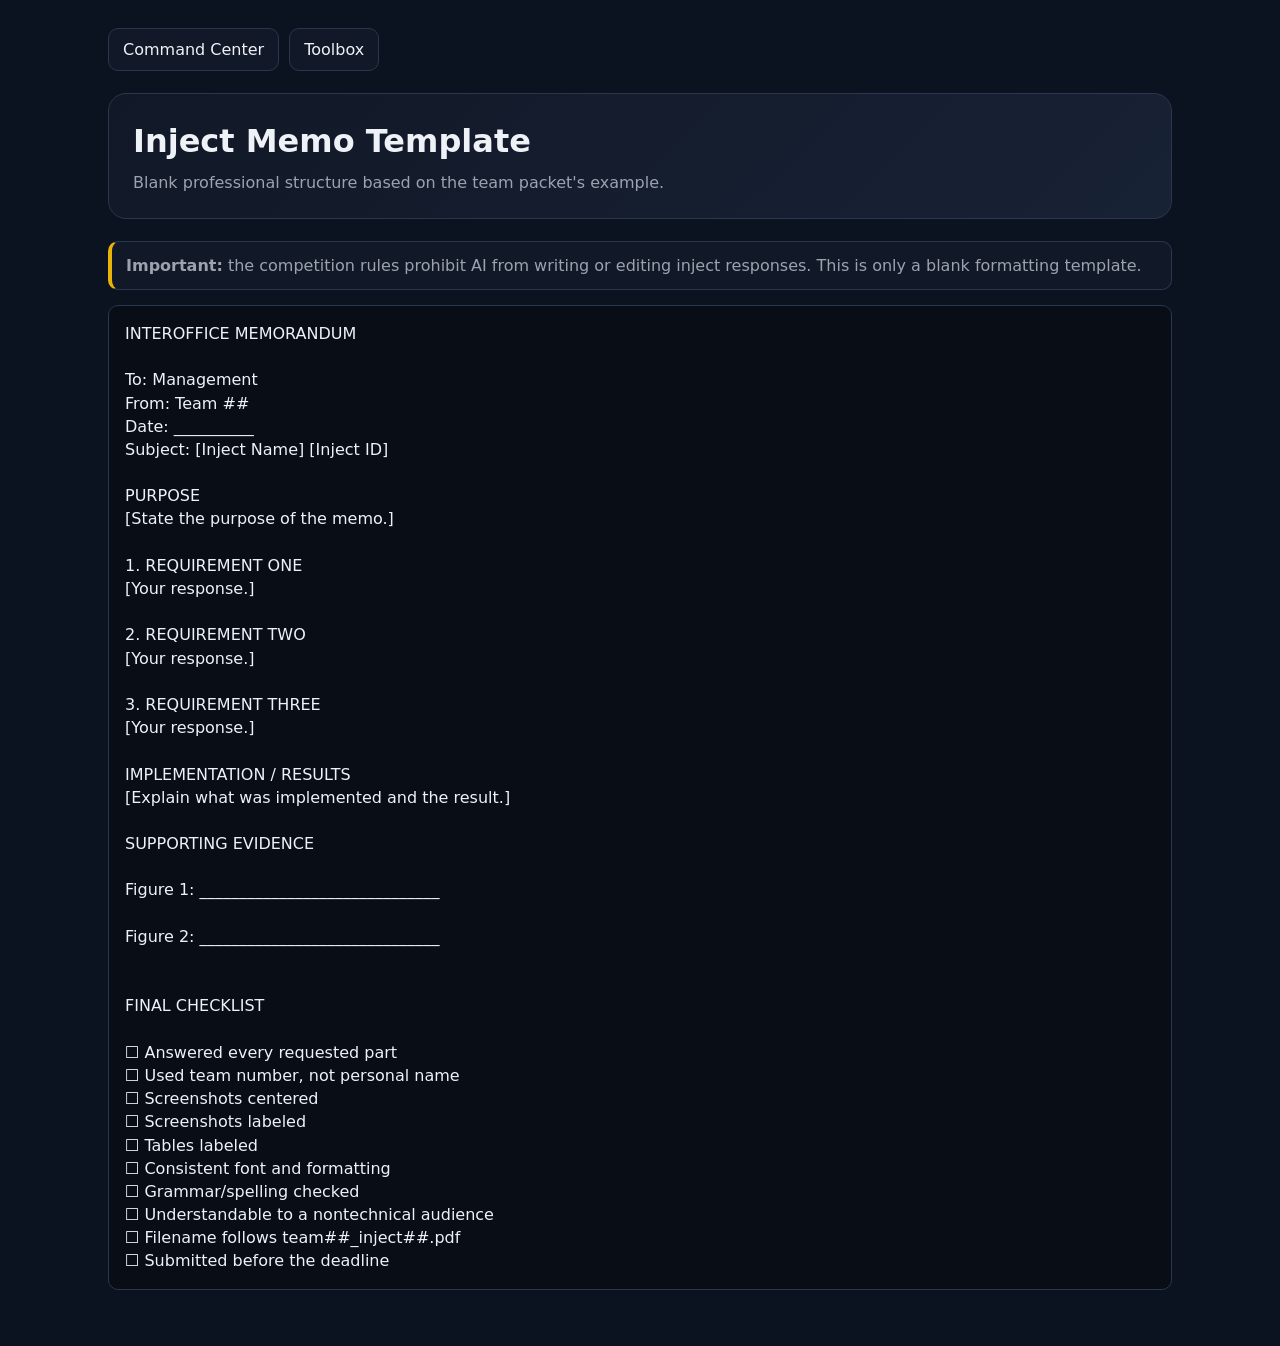
==== inject_template.html @ 4bea045f "Command Center (without Scripts)" ====
<!doctype html><html lang="en"><head><meta charset="utf-8"><meta name="viewport" content="width=device-width,initial-scale=1">
<title>Inject Memo Template</title><link rel="stylesheet" href="style.css"></head><body><div class="container">
<nav><a href="index.html">Command Center</a><a href="toolbox.html">Toolbox</a></nav>
<div class="hero"><h1>Inject Memo Template</h1><p>Blank professional structure based on the team packet's example.</p></div>
<div class="quick-note note-warn"><strong>Important:</strong> the competition rules prohibit AI from writing or editing inject responses. This is only a blank formatting template.</div>
<div class="template-box">INTEROFFICE MEMORANDUM

To: Management
From: Team ##
Date: __________
Subject: [Inject Name] [Inject ID]

PURPOSE
[State the purpose of the memo.]

1. REQUIREMENT ONE
[Your response.]

2. REQUIREMENT TWO
[Your response.]

3. REQUIREMENT THREE
[Your response.]

IMPLEMENTATION / RESULTS
[Explain what was implemented and the result.]

SUPPORTING EVIDENCE

Figure 1: ______________________________

Figure 2: ______________________________


FINAL CHECKLIST

☐ Answered every requested part
☐ Used team number, not personal name
☐ Screenshots centered
☐ Screenshots labeled
☐ Tables labeled
☐ Consistent font and formatting
☐ Grammar/spelling checked
☐ Understandable to a nontechnical audience
☐ Filename follows team##_inject##.pdf
☐ Submitted before the deadline</div>
</div></body></html>
---- style.css ----
:root{
  --bg:#0b1220;--panel:#111827;--panel2:#182235;--text:#eef2f7;--muted:#9ca3af;
  --accent:#38bdf8;--border:#2a374d;--green:#166534;--yellow:#854d0e;--red:#991b1b;
}
*{box-sizing:border-box}
body{margin:0;font-family:Inter,system-ui,-apple-system,"Segoe UI",sans-serif;background:var(--bg);color:var(--text);line-height:1.45}
a{color:inherit;text-decoration:none}
.container{max-width:1100px;margin:auto;padding:28px 18px 56px}
nav{display:flex;gap:10px;flex-wrap:wrap;margin-bottom:22px}
nav a,.btn{border:1px solid var(--border);background:var(--panel);padding:9px 14px;border-radius:10px;cursor:pointer}
nav a:hover,.btn:hover{border-color:var(--accent)}
.hero{background:linear-gradient(135deg,var(--panel),var(--panel2));border:1px solid var(--border);border-radius:18px;padding:24px;margin-bottom:22px}
.hero h1{margin:0 0 6px;font-size:2rem}
.hero p{margin:0;color:var(--muted)}
.cards{display:grid;grid-template-columns:repeat(auto-fit,minmax(260px,1fr));gap:18px}
.card{background:var(--panel);border:1px solid var(--border);border-radius:16px;padding:20px}
.card h2{margin-top:0}
.card p{color:var(--muted)}
.card .go{display:inline-block;margin-top:8px;background:#0e7490;padding:9px 14px;border-radius:9px;font-weight:700}
.toolbar{display:flex;justify-content:space-between;gap:14px;flex-wrap:wrap;align-items:center;margin-bottom:18px}
.progress-wrap{flex:1;min-width:240px}
.progress{height:12px;background:#243047;border-radius:999px;overflow:hidden}
.progress > div{height:100%;background:var(--accent);width:0}
.progress-label{font-size:.9rem;color:var(--muted);margin-top:5px}
.section{margin:18px 0;background:var(--panel);border:1px solid var(--border);border-radius:14px;overflow:hidden}
.section h2{margin:0;padding:14px 16px;background:#151f31;border-bottom:1px solid var(--border);font-size:1.05rem}
.task{display:grid;grid-template-columns:minmax(0,1fr) auto;gap:14px;align-items:center;padding:12px 14px;border-top:1px solid rgba(255,255,255,.05)}
.task:first-of-type{border-top:0}
.task-text{min-width:0}
.task-text code{background:#0a0f1a;padding:2px 5px;border-radius:5px}
.status{display:flex;gap:7px;flex-wrap:wrap;justify-content:flex-end}
.status button{border:1px solid var(--border);background:#0f172a;color:var(--text);padding:6px 9px;border-radius:8px;cursor:pointer;font-size:.82rem}
.task.done{background:rgba(22,101,52,.35)}
.task.almost{background:rgba(133,77,14,.38)}
.task.return{background:rgba(153,27,27,.35)}
.task.done .done-btn{background:var(--green);border-color:#22c55e}
.task.almost .almost-btn{background:var(--yellow);border-color:#eab308}
.task.return .return-btn{background:var(--red);border-color:#ef4444}
.legend{display:flex;gap:12px;flex-wrap:wrap;color:var(--muted);font-size:.9rem}
.dot{display:inline-block;width:10px;height:10px;border-radius:50%;margin-right:5px}
.green{background:#22c55e}.yellow{background:#eab308}.red{background:#ef4444}
@media(max-width:720px){.task{grid-template-columns:1fr}.status{justify-content:flex-start}}

/* Command center additions */
.command-grid{display:grid;grid-template-columns:repeat(auto-fit,minmax(240px,1fr));gap:16px;margin-top:18px}
.command-card{background:var(--panel);border:1px solid var(--border);border-radius:16px;padding:18px;display:flex;flex-direction:column;min-height:185px}
.command-card h2{margin:0 0 7px}
.command-card p{color:var(--muted);margin:0 0 14px;flex:1}
.command-card a{display:inline-block;align-self:flex-start;background:#0e7490;padding:8px 12px;border-radius:9px;font-weight:700}
.quick-note{background:#111827;border:1px solid var(--border);border-left:4px solid var(--accent);border-radius:10px;padding:12px 14px;margin:15px 0;color:var(--muted)}
.form-grid{display:grid;grid-template-columns:repeat(auto-fit,minmax(190px,1fr));gap:10px}
.field label{display:block;color:var(--muted);font-size:.8rem;margin-bottom:4px}
.field input,.field textarea,.field select{
  width:100%;background:#0f172a;color:var(--text);border:1px solid var(--border);
  border-radius:8px;padding:8px;font:inherit
}
.field textarea{min-height:80px;resize:vertical}
.entry{background:var(--panel);border:1px solid var(--border);border-radius:12px;padding:14px;margin:12px 0}
.entry-head{display:flex;justify-content:space-between;gap:10px;align-items:center}
.entry h3{margin:0;font-size:1rem}
.entry small{color:var(--muted)}
.entry-actions{display:flex;gap:8px;flex-wrap:wrap;margin-top:10px}
.small-btn{border:1px solid var(--border);background:#0f172a;color:var(--text);padding:6px 9px;border-radius:8px;cursor:pointer}
.small-btn.danger{border-color:#7f1d1d}
.badge{display:inline-block;padding:3px 7px;border-radius:999px;background:#1e293b;font-size:.76rem;color:#cbd5e1;margin-right:5px}
pre.command{white-space:pre-wrap;background:#080d16;border:1px solid var(--border);padding:10px;border-radius:8px;overflow:auto}

/* Toolbox additions */
.toolbox-grid{display:grid;grid-template-columns:repeat(auto-fit,minmax(280px,1fr));gap:16px;margin-top:16px}
.tool-card{background:var(--panel);border:1px solid var(--border);border-radius:14px;padding:16px}
.tool-card h2,.tool-card h3{margin-top:0}
.copy-row{display:flex;gap:8px;align-items:flex-start;margin:10px 0}
.copy-row pre{flex:1;margin:0}
.copy-btn{border:1px solid var(--border);background:#0f172a;color:var(--text);padding:7px 9px;border-radius:8px;cursor:pointer;white-space:nowrap}
.copy-btn:hover{border-color:var(--accent)}
.link-card{display:block;background:#0f172a;border:1px solid var(--border);padding:12px;border-radius:10px;margin:8px 0}
.link-card:hover{border-color:var(--accent)}
.template-box{background:#080d16;border:1px solid var(--border);border-radius:10px;padding:16px;white-space:pre-wrap}
.script-list a{display:block;margin:8px 0;padding:10px 12px;background:#0f172a;border:1px solid var(--border);border-radius:9px}
.script-list a:hover{border-color:var(--accent)}
.note-warn{border-left:4px solid #eab308}
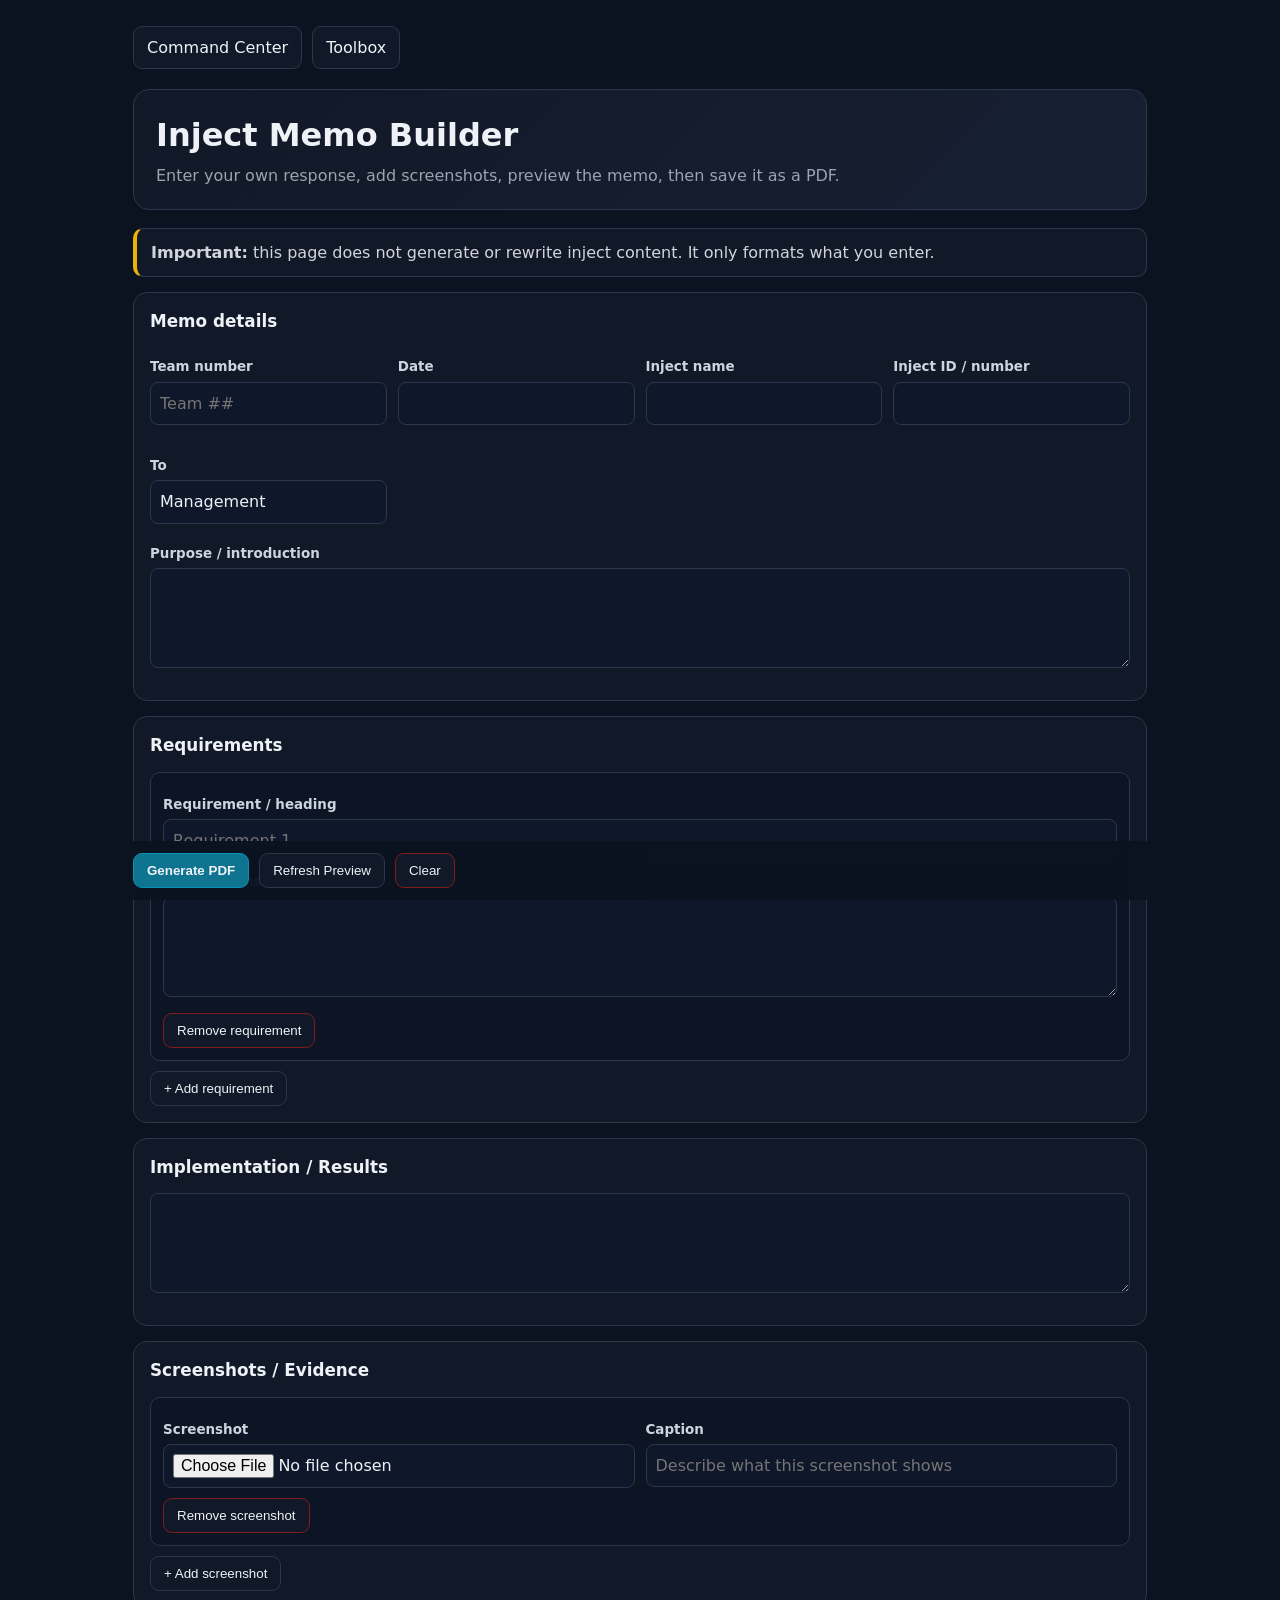
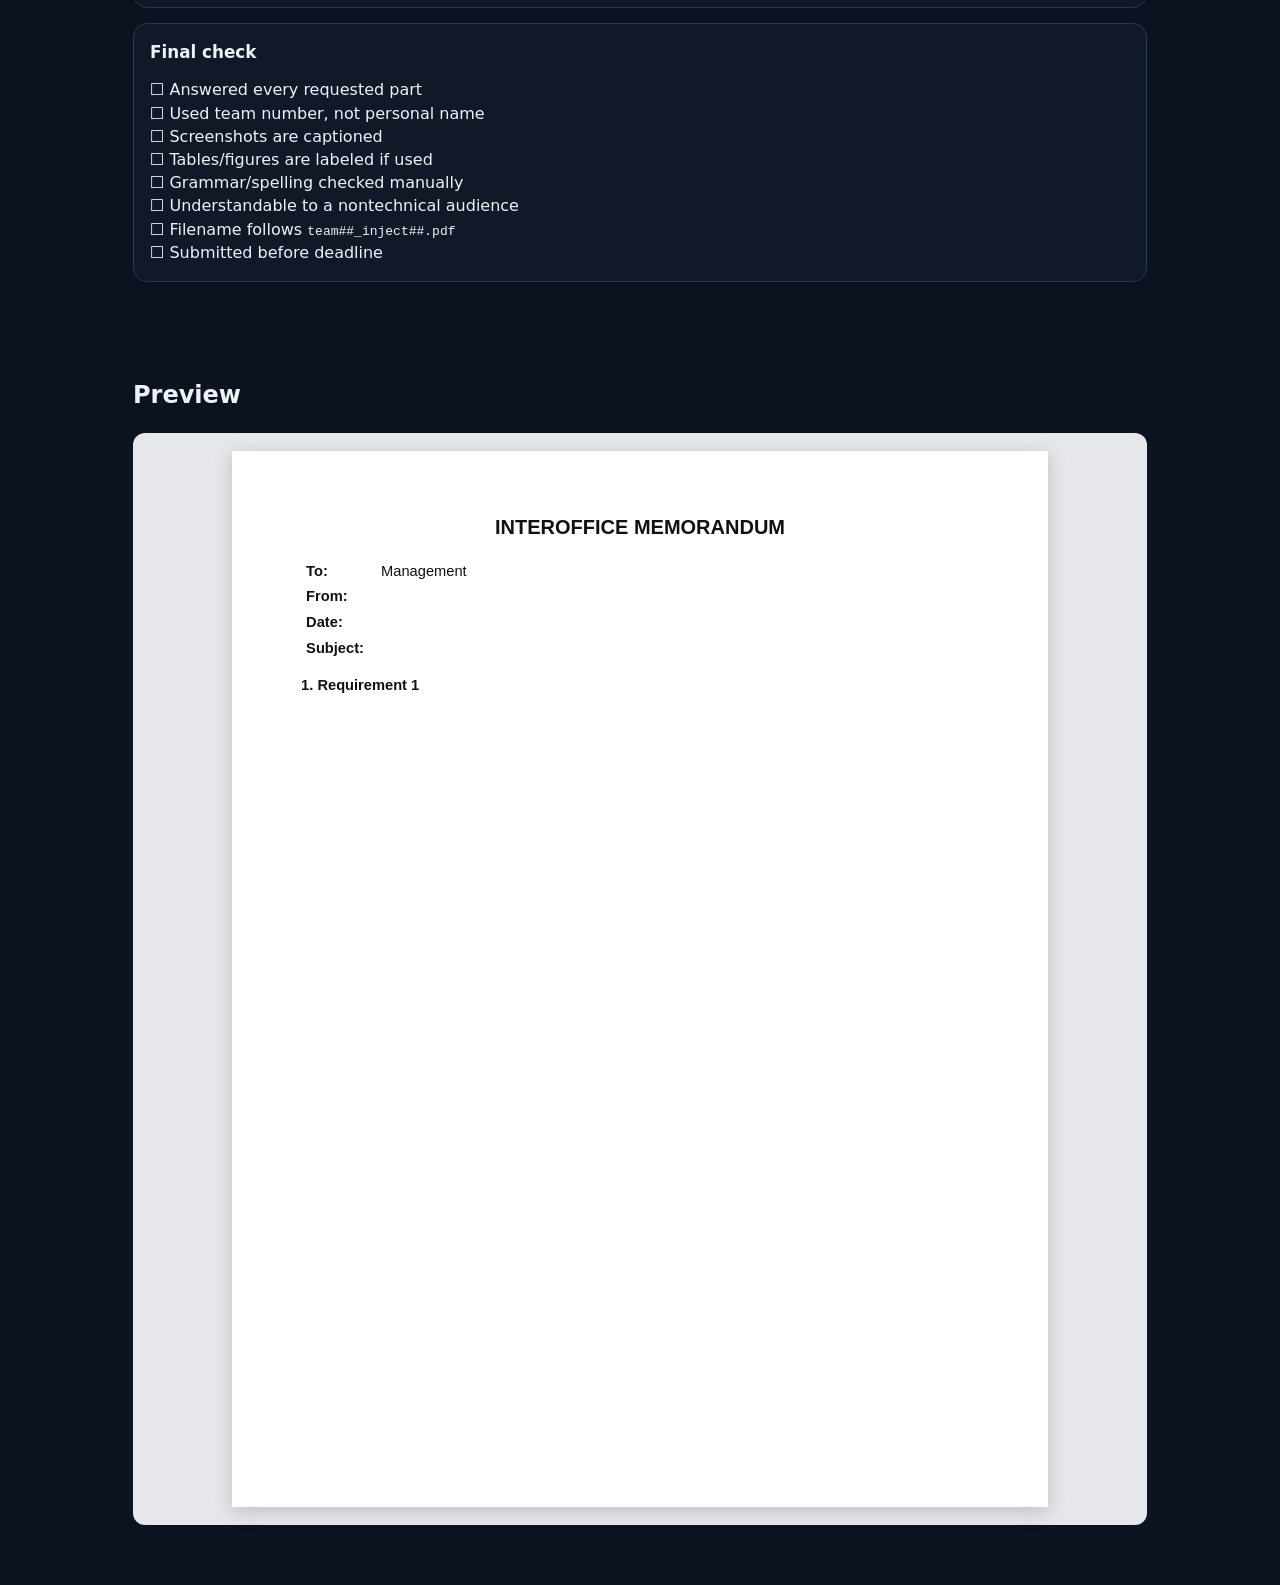
==== commit af86ec19: "New Incident Report Forms" ====
--- a/inject_template.html
+++ b/inject_template.html
@@ -1,47 +1,86 @@
 <!doctype html><html lang="en"><head><meta charset="utf-8"><meta name="viewport" content="width=device-width,initial-scale=1">
-<title>Inject Memo Template</title><link rel="stylesheet" href="style.css"></head><body><div class="container">
+<title>Inject Memo Builder</title><link rel="stylesheet" href="report_builder.css"></head>
+<body><div class="container">
 <nav><a href="index.html">Command Center</a><a href="toolbox.html">Toolbox</a></nav>
-<div class="hero"><h1>Inject Memo Template</h1><p>Blank professional structure based on the team packet's example.</p></div>
-<div class="quick-note note-warn"><strong>Important:</strong> the competition rules prohibit AI from writing or editing inject responses. This is only a blank formatting template.</div>
-<div class="template-box">INTEROFFICE MEMORANDUM
+<div class="hero"><h1>Inject Memo Builder</h1><p>Enter your own response, add screenshots, preview the memo, then save it as a PDF.</p></div>
+<div class="notice"><strong>Important:</strong> this page does not generate or rewrite inject content. It only formats what you enter.</div>
 
-To: Management
-From: Team ##
-Date: __________
-Subject: [Inject Name] [Inject ID]
+<div class="panel"><h2>Memo details</h2><div class="grid">
+<div class="field"><label>Team number</label><input id="team" placeholder="Team ##"></div>
+<div class="field"><label>Date</label><input id="date"></div>
+<div class="field"><label>Inject name</label><input id="injectName"></div>
+<div class="field"><label>Inject ID / number</label><input id="injectId"></div>
+<div class="field"><label>To</label><input id="to" value="Management"></div>
+</div><div class="field"><label>Purpose / introduction</label><textarea id="purpose"></textarea></div></div>
 
-PURPOSE
-[State the purpose of the memo.]
+<div class="panel"><h2>Requirements</h2><div id="requirements"></div>
+<button type="button" class="btn" onclick="addRequirement()">+ Add requirement</button></div>
 
-1. REQUIREMENT ONE
-[Your response.]
+<div class="panel"><h2>Implementation / Results</h2>
+<div class="field"><textarea id="results"></textarea></div></div>
 
-2. REQUIREMENT TWO
-[Your response.]
+<div class="panel"><h2>Screenshots / Evidence</h2><div id="screenshots"></div>
+<button type="button" class="btn" onclick="addScreenshotRow()">+ Add screenshot</button></div>
 
-3. REQUIREMENT THREE
-[Your response.]
+<div class="panel"><h2>Final check</h2>
+<div>☐ Answered every requested part</div>
+<div>☐ Used team number, not personal name</div>
+<div>☐ Screenshots are captioned</div>
+<div>☐ Tables/figures are labeled if used</div>
+<div>☐ Grammar/spelling checked manually</div>
+<div>☐ Understandable to a nontechnical audience</div>
+<div>☐ Filename follows <code>team##_inject##.pdf</code></div>
+<div>☐ Submitted before deadline</div>
+</div>
 
-IMPLEMENTATION / RESULTS
-[Explain what was implemented and the result.]
+<div class="toolbar">
+<button class="btn primary" onclick="printPDF()">Generate PDF</button>
+<button class="btn" onclick="buildPreview()">Refresh Preview</button>
+<button class="btn danger" onclick="clearForm()">Clear</button>
+</div>
 
-SUPPORTING EVIDENCE
-
-Figure 1: ______________________________
-
-Figure 2: ______________________________
-
-
-FINAL CHECKLIST
-
-☐ Answered every requested part
-☐ Used team number, not personal name
-☐ Screenshots centered
-☐ Screenshots labeled
-☐ Tables labeled
-☐ Consistent font and formatting
-☐ Grammar/spelling checked
-☐ Understandable to a nontechnical audience
-☐ Filename follows team##_inject##.pdf
-☐ Submitted before the deadline</div>
-</div></body></html>+<h2 class="preview-title">Preview</h2><div class="preview-shell"><div id="preview" class="report-page"></div></div>
+</div>
+<script src="report_builder.js"></script>
+<script>
+let requirementCounter=0;
+function addRequirement(title="",response=""){
+  const idx=++requirementCounter;
+  const row=document.createElement("div");row.className="req-row";
+  row.innerHTML=`
+    <div class="field"><label>Requirement / heading</label><input class="req-title" placeholder="Requirement ${idx}"></div>
+    <div class="field"><label>Your response</label><textarea class="req-response"></textarea></div>
+    <button type="button" class="btn danger remove-req">Remove requirement</button>`;
+  el("requirements").appendChild(row);
+  row.querySelector(".req-title").value=title;
+  row.querySelector(".req-response").value=response;
+  row.querySelectorAll("input,textarea").forEach(x=>x.addEventListener("input",buildPreview));
+  row.querySelector(".remove-req").onclick=()=>{row.remove();buildPreview();};
+  buildPreview();
+}
+function resetRequirements(){el("requirements").innerHTML="";requirementCounter=0;addRequirement();}
+function getRequirements(){
+  return [...document.querySelectorAll(".req-row")].map((r,i)=>({
+    title:safe(r.querySelector(".req-title").value)||`Requirement ${i+1}`,
+    response:r.querySelector(".req-response").value||""
+  }));
+}
+function buildPreview(){
+  const reqs=getRequirements().map((r,i)=>`
+    <div class="requirement"><div class="requirement-title">${i+1}. ${escapeHTML(r.title)}</div><p>${nl(r.response)}</p></div>`).join("");
+  const subject=[safe(el("injectName").value),safe(el("injectId").value)].filter(Boolean).join(" — ");
+  el("preview").innerHTML=`
+    <h1>INTEROFFICE MEMORANDUM</h1>
+    <table class="memo-meta">
+      <tr><td>To:</td><td>${escapeHTML(textOrBlank(el("to").value))}</td></tr>
+      <tr><td>From:</td><td>${escapeHTML(textOrBlank(el("team").value))}</td></tr>
+      <tr><td>Date:</td><td>${escapeHTML(textOrBlank(el("date").value))}</td></tr>
+      <tr><td>Subject:</td><td>${escapeHTML(subject||" ")}</td></tr>
+    </table>
+    <p>${nl(el("purpose").value)}</p>
+    ${reqs}
+    ${safe(el("results").value)?`<h2>Implementation / Results</h2><p>${nl(el("results").value)}</p>`:""}
+    ${getScreenshots().length?"<h2>Supporting Evidence</h2>"+screenshotHTML():""}`;
+}
+wireInputs();resetRequirements();addScreenshotRow();buildPreview();
+</script></body></html>
--- a/report_builder.css
+++ b/report_builder.css
@@ -0,0 +1,47 @@
+
+:root{
+  --bg:#0b1220;--panel:#111827;--panel2:#172033;--text:#eef2f7;--muted:#9ca3af;
+  --accent:#38bdf8;--border:#2a374d
+}
+*{box-sizing:border-box}
+body{margin:0;font-family:Inter,system-ui,-apple-system,"Segoe UI",sans-serif;background:var(--bg);color:var(--text);line-height:1.45}
+a{color:inherit;text-decoration:none}
+.container{max-width:1050px;margin:auto;padding:26px 18px 60px}
+nav{display:flex;gap:10px;flex-wrap:wrap;margin-bottom:20px}
+nav a,.btn{border:1px solid var(--border);background:var(--panel);color:var(--text);padding:9px 13px;border-radius:9px;cursor:pointer}
+nav a:hover,.btn:hover{border-color:var(--accent)}
+.hero{background:linear-gradient(135deg,var(--panel),var(--panel2));border:1px solid var(--border);border-radius:16px;padding:22px;margin-bottom:18px}
+.hero h1{margin:0 0 5px}.hero p{margin:0;color:var(--muted)}
+.notice{border:1px solid var(--border);border-left:4px solid #eab308;background:var(--panel);padding:12px 14px;border-radius:10px;margin:14px 0;color:#d1d5db}
+.panel{background:var(--panel);border:1px solid var(--border);border-radius:14px;padding:16px;margin:15px 0}
+.panel h2{margin-top:0;font-size:1.05rem}
+.grid{display:grid;grid-template-columns:repeat(auto-fit,minmax(210px,1fr));gap:11px}
+.field{margin:10px 0}
+.field label{display:block;font-size:.84rem;color:#cbd5e1;margin-bottom:5px;font-weight:650}
+.field input,.field textarea,.field select{width:100%;background:#0f172a;color:var(--text);border:1px solid var(--border);border-radius:8px;padding:9px;font:inherit}
+.field textarea{min-height:100px;resize:vertical}
+.req-row,.shot-row{border:1px solid var(--border);background:#0d1525;border-radius:10px;padding:12px;margin:10px 0}
+.shot-preview{max-width:260px;max-height:180px;border-radius:8px;border:1px solid var(--border);display:block;margin-top:8px}
+.toolbar{display:flex;gap:10px;flex-wrap:wrap;position:sticky;bottom:0;background:rgba(11,18,32,.96);padding:12px 0;margin-top:18px}
+.btn.primary{background:#0e7490;border-color:#0891b2;font-weight:700}
+.btn.danger{border-color:#7f1d1d}
+.preview-shell{background:#e5e7eb;padding:18px;border-radius:12px;margin-top:18px}
+.report-page{width:8.5in;max-width:100%;min-height:11in;margin:0 auto;background:#fff;color:#111;padding:.65in .72in;font-family:Arial,Helvetica,sans-serif;font-size:11pt;line-height:1.35;box-shadow:0 4px 18px rgba(0,0,0,.18)}
+.report-page h1{font-size:15pt;text-align:center;margin:0 0 18px}
+.report-page h2{font-size:11.5pt;text-transform:uppercase;margin:16px 0 6px;border-bottom:1px solid #bbb;padding-bottom:2px}
+.report-page p{margin:5px 0;white-space:pre-wrap}
+.memo-meta{width:100%;border-collapse:collapse;margin-bottom:14px}
+.memo-meta td{padding:3px 5px;vertical-align:top}.memo-meta td:first-child{font-weight:bold;width:75px}
+.figure{page-break-inside:avoid;margin:18px 0;text-align:center}
+.figure img{max-width:100%;max-height:7in;object-fit:contain}
+.figure .caption{font-size:10pt;margin-top:6px;font-style:italic}
+.requirement{page-break-inside:avoid;margin:12px 0}.requirement-title{font-weight:bold}
+@media(max-width:760px){.report-page{padding:.4in}.toolbar{position:static}}
+@media print{
+  body{background:#fff}
+  nav,.hero,.notice,.panel,.toolbar,.preview-title{display:none!important}
+  .container{max-width:none;padding:0;margin:0}
+  .preview-shell{padding:0;margin:0;background:#fff}
+  .report-page{box-shadow:none;width:auto;max-width:none;min-height:auto;padding:.55in .65in;margin:0}
+  @page{size:letter;margin:0}
+}
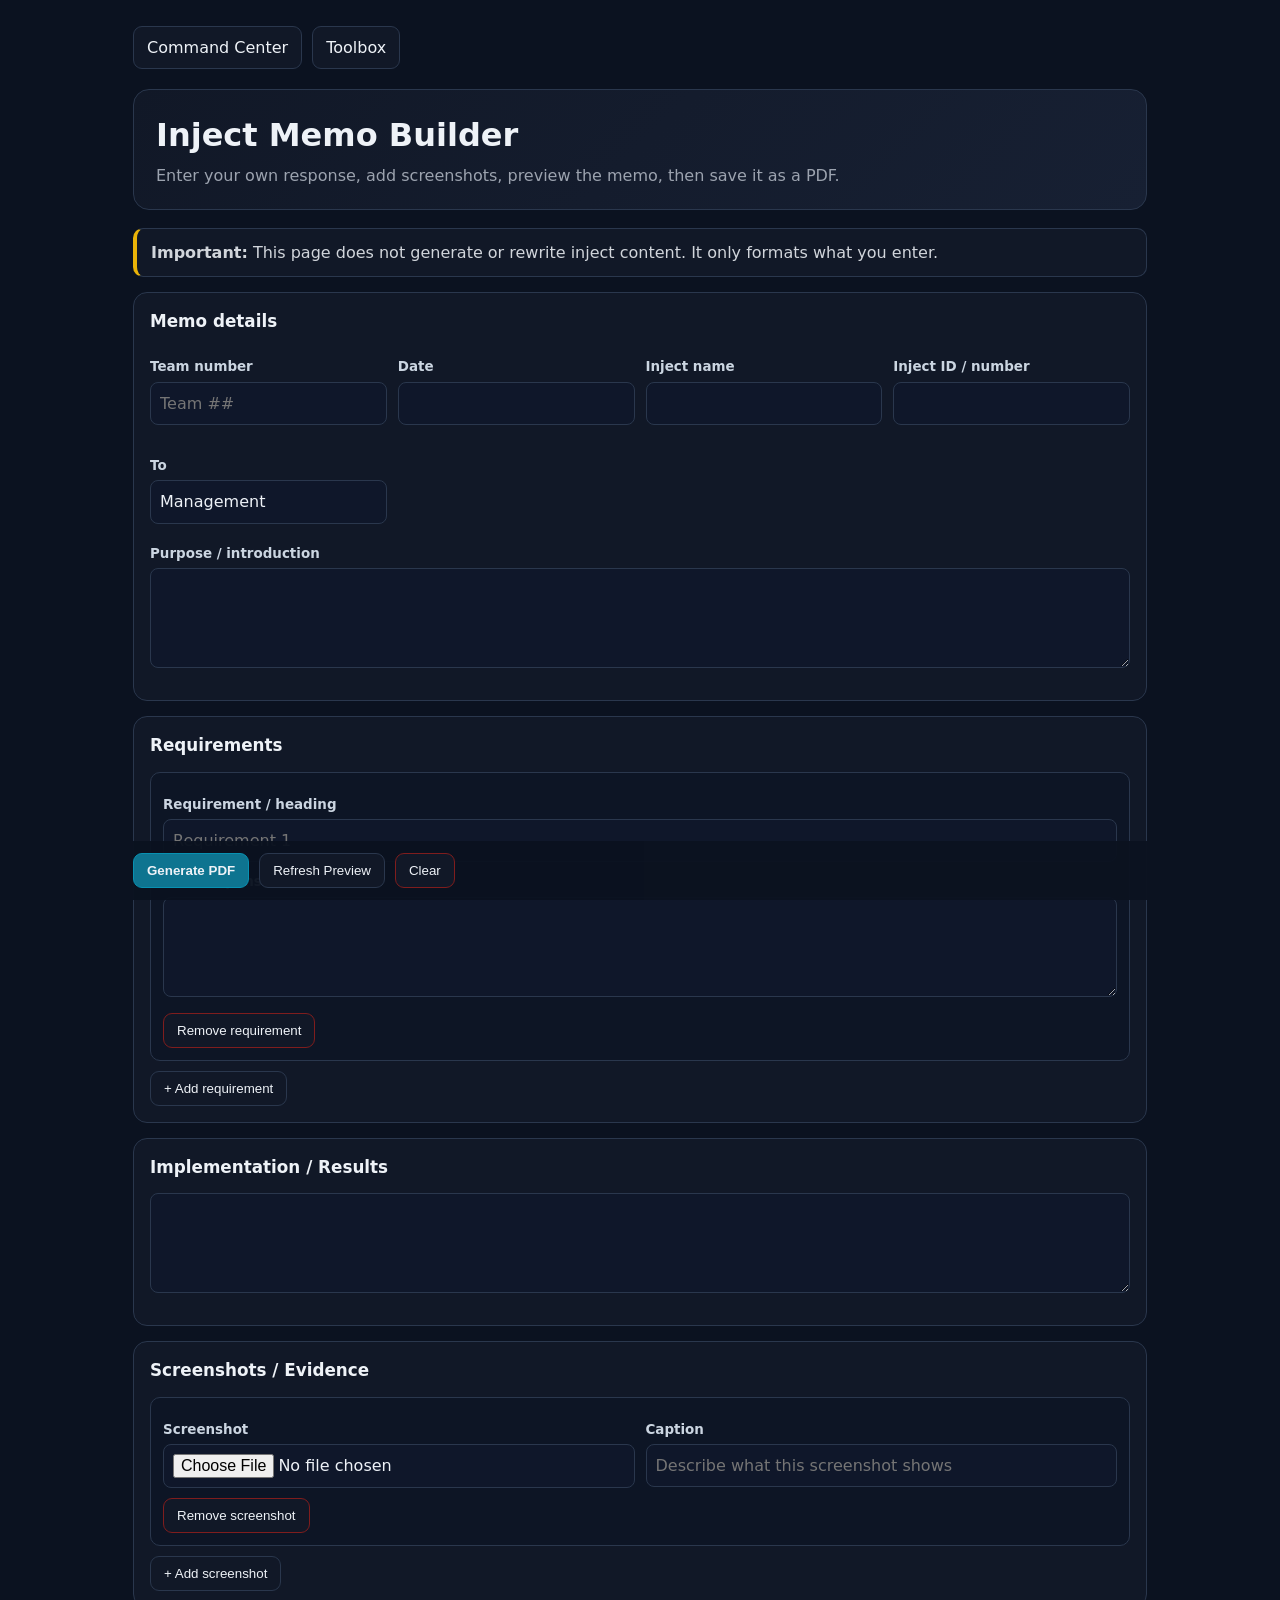
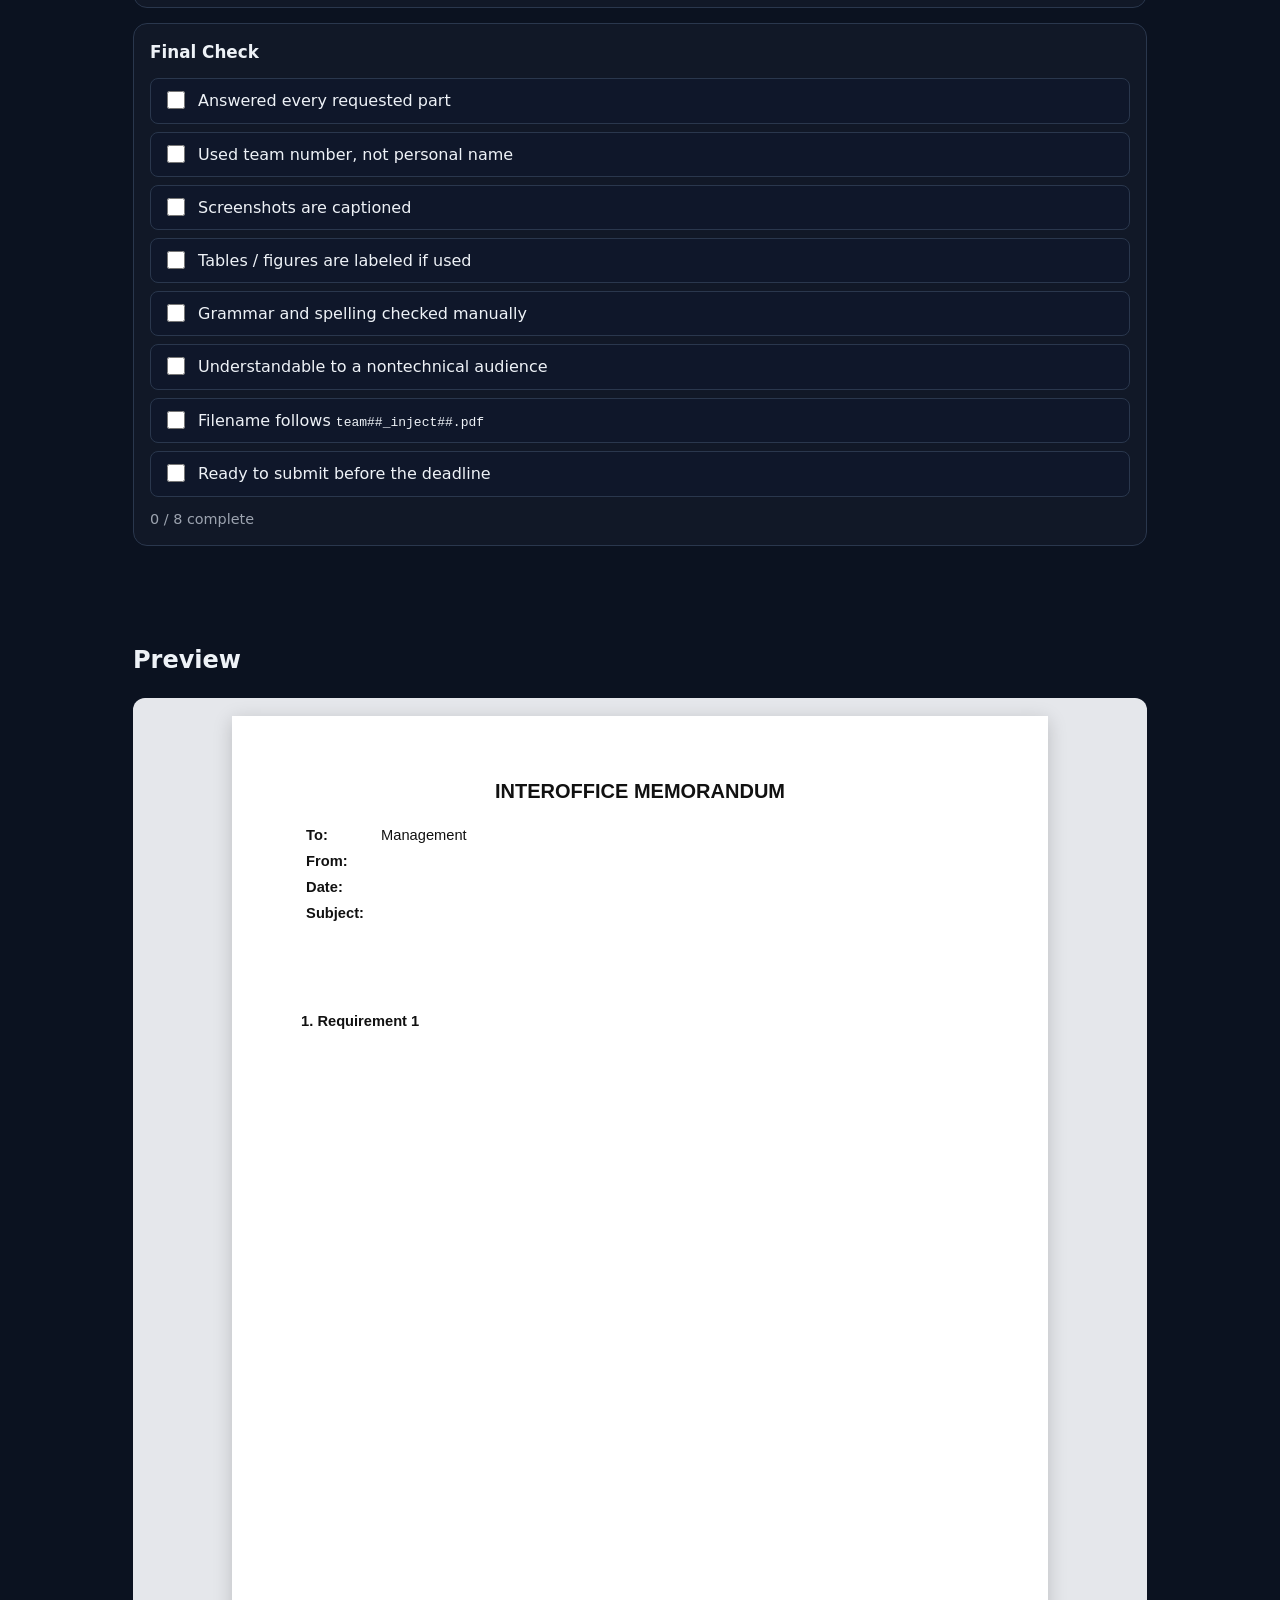
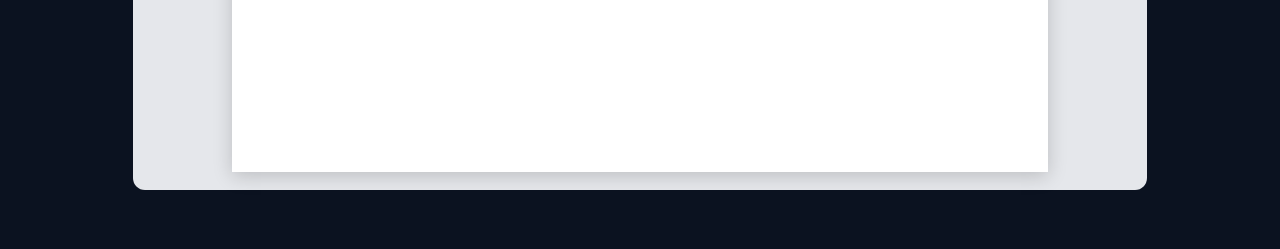
==== commit 8ce85540: "actually fixed inject code (+ verified incident)" ====
--- a/inject_template.html
+++ b/inject_template.html
@@ -1,86 +1,969 @@
-<!doctype html><html lang="en"><head><meta charset="utf-8"><meta name="viewport" content="width=device-width,initial-scale=1">
-<title>Inject Memo Builder</title><link rel="stylesheet" href="report_builder.css"></head>
-<body><div class="container">
-<nav><a href="index.html">Command Center</a><a href="toolbox.html">Toolbox</a></nav>
-<div class="hero"><h1>Inject Memo Builder</h1><p>Enter your own response, add screenshots, preview the memo, then save it as a PDF.</p></div>
-<div class="notice"><strong>Important:</strong> this page does not generate or rewrite inject content. It only formats what you enter.</div>
-
-<div class="panel"><h2>Memo details</h2><div class="grid">
-<div class="field"><label>Team number</label><input id="team" placeholder="Team ##"></div>
-<div class="field"><label>Date</label><input id="date"></div>
-<div class="field"><label>Inject name</label><input id="injectName"></div>
-<div class="field"><label>Inject ID / number</label><input id="injectId"></div>
-<div class="field"><label>To</label><input id="to" value="Management"></div>
-</div><div class="field"><label>Purpose / introduction</label><textarea id="purpose"></textarea></div></div>
-
-<div class="panel"><h2>Requirements</h2><div id="requirements"></div>
-<button type="button" class="btn" onclick="addRequirement()">+ Add requirement</button></div>
-
-<div class="panel"><h2>Implementation / Results</h2>
-<div class="field"><textarea id="results"></textarea></div></div>
-
-<div class="panel"><h2>Screenshots / Evidence</h2><div id="screenshots"></div>
-<button type="button" class="btn" onclick="addScreenshotRow()">+ Add screenshot</button></div>
-
-<div class="panel"><h2>Final check</h2>
-<div>☐ Answered every requested part</div>
-<div>☐ Used team number, not personal name</div>
-<div>☐ Screenshots are captioned</div>
-<div>☐ Tables/figures are labeled if used</div>
-<div>☐ Grammar/spelling checked manually</div>
-<div>☐ Understandable to a nontechnical audience</div>
-<div>☐ Filename follows <code>team##_inject##.pdf</code></div>
-<div>☐ Submitted before deadline</div>
+<!doctype html>
+<html lang="en">
+<head>
+    <meta charset="utf-8">
+    <meta name="viewport" content="width=device-width,initial-scale=1">
+
+    <title>Inject Memo Builder</title>
+
+    <link rel="stylesheet" href="report_builder.css">
+
+    <style>
+        .checklist {
+            display: grid;
+            gap: 8px;
+            margin-top: 10px;
+        }
+
+        .check-item {
+            display: flex;
+            align-items: flex-start;
+            gap: 10px;
+
+            padding: 10px 12px;
+
+            background: #0f172a;
+            border: 1px solid var(--border);
+            border-radius: 8px;
+
+            cursor: pointer;
+        }
+
+        .check-item:hover {
+            border-color: var(--accent);
+        }
+
+        .check-item input[type="checkbox"] {
+            width: 18px;
+            height: 18px;
+            margin-top: 2px;
+
+            cursor: pointer;
+            accent-color: #22c55e;
+        }
+
+        .check-item.checked {
+            background: rgba(22, 101, 52, 0.25);
+            border-color: #22c55e;
+        }
+
+        .check-progress {
+            margin-top: 12px;
+            color: var(--muted);
+            font-size: 0.9rem;
+        }
+    </style>
+</head>
+
+<body>
+
+<div class="container">
+
+    <nav>
+        <a href="index.html">Command Center</a>
+        <a href="toolbox.html">Toolbox</a>
+    </nav>
+
+
+    <div class="hero">
+
+        <h1>Inject Memo Builder</h1>
+
+        <p>
+            Enter your own response, add screenshots,
+            preview the memo, then save it as a PDF.
+        </p>
+
+    </div>
+
+
+    <div class="notice">
+
+        <strong>Important:</strong>
+
+        This page does not generate or rewrite inject content.
+        It only formats what you enter.
+
+    </div>
+
+
+    <!-- MEMO DETAILS -->
+
+    <div class="panel">
+
+        <h2>Memo details</h2>
+
+        <div class="grid">
+
+            <div class="field">
+
+                <label>Team number</label>
+
+                <input
+                    id="team"
+                    placeholder="Team ##"
+                >
+
+            </div>
+
+
+            <div class="field">
+
+                <label>Date</label>
+
+                <input
+                    id="date"
+                >
+
+            </div>
+
+
+            <div class="field">
+
+                <label>Inject name</label>
+
+                <input
+                    id="injectName"
+                >
+
+            </div>
+
+
+            <div class="field">
+
+                <label>Inject ID / number</label>
+
+                <input
+                    id="injectId"
+                >
+
+            </div>
+
+
+            <div class="field">
+
+                <label>To</label>
+
+                <input
+                    id="to"
+                    value="Management"
+                >
+
+            </div>
+
+        </div>
+
+
+        <div class="field">
+
+            <label>Purpose / introduction</label>
+
+            <textarea id="purpose"></textarea>
+
+        </div>
+
+    </div>
+
+
+    <!-- REQUIREMENTS -->
+
+    <div class="panel">
+
+        <h2>Requirements</h2>
+
+        <div id="requirements"></div>
+
+        <button
+            type="button"
+            class="btn"
+            onclick="addRequirement()"
+        >
+            + Add requirement
+        </button>
+
+    </div>
+
+
+    <!-- RESULTS -->
+
+    <div class="panel">
+
+        <h2>Implementation / Results</h2>
+
+        <div class="field">
+
+            <textarea id="results"></textarea>
+
+        </div>
+
+    </div>
+
+
+    <!-- SCREENSHOTS -->
+
+    <div class="panel">
+
+        <h2>Screenshots / Evidence</h2>
+
+        <div id="screenshots"></div>
+
+        <button
+            type="button"
+            class="btn"
+            onclick="addScreenshotRow()"
+        >
+            + Add screenshot
+        </button>
+
+    </div>
+
+
+    <!-- FUNCTIONAL CHECKLIST -->
+
+    <div class="panel">
+
+        <h2>Final Check</h2>
+
+        <div class="checklist">
+
+
+            <label class="check-item">
+
+                <input
+                    type="checkbox"
+                    class="final-check"
+                    id="checkRequirements"
+                >
+
+                <span>
+                    Answered every requested part
+                </span>
+
+            </label>
+
+
+            <label class="check-item">
+
+                <input
+                    type="checkbox"
+                    class="final-check"
+                    id="checkTeamNumber"
+                >
+
+                <span>
+                    Used team number, not personal name
+                </span>
+
+            </label>
+
+
+            <label class="check-item">
+
+                <input
+                    type="checkbox"
+                    class="final-check"
+                    id="checkScreenshots"
+                >
+
+                <span>
+                    Screenshots are captioned
+                </span>
+
+            </label>
+
+
+            <label class="check-item">
+
+                <input
+                    type="checkbox"
+                    class="final-check"
+                    id="checkFigures"
+                >
+
+                <span>
+                    Tables / figures are labeled if used
+                </span>
+
+            </label>
+
+
+            <label class="check-item">
+
+                <input
+                    type="checkbox"
+                    class="final-check"
+                    id="checkGrammar"
+                >
+
+                <span>
+                    Grammar and spelling checked manually
+                </span>
+
+            </label>
+
+
+            <label class="check-item">
+
+                <input
+                    type="checkbox"
+                    class="final-check"
+                    id="checkAudience"
+                >
+
+                <span>
+                    Understandable to a nontechnical audience
+                </span>
+
+            </label>
+
+
+            <label class="check-item">
+
+                <input
+                    type="checkbox"
+                    class="final-check"
+                    id="checkFilename"
+                >
+
+                <span>
+                    Filename follows
+                    <code>team##_inject##.pdf</code>
+                </span>
+
+            </label>
+
+
+            <label class="check-item">
+
+                <input
+                    type="checkbox"
+                    class="final-check"
+                    id="checkDeadline"
+                >
+
+                <span>
+                    Ready to submit before the deadline
+                </span>
+
+            </label>
+
+        </div>
+
+
+        <div
+            id="checkProgress"
+            class="check-progress"
+        >
+            0 / 8 complete
+        </div>
+
+    </div>
+
+
+    <!-- ACTION BUTTONS -->
+
+    <div class="toolbar">
+
+        <button
+            class="btn primary"
+            onclick="printPDF()"
+        >
+            Generate PDF
+        </button>
+
+
+        <button
+            class="btn"
+            onclick="buildPreview()"
+        >
+            Refresh Preview
+        </button>
+
+
+        <button
+            class="btn danger"
+            onclick="clearInjectForm()"
+        >
+            Clear
+        </button>
+
+    </div>
+
+
+    <!-- PREVIEW -->
+
+    <h2 class="preview-title">
+        Preview
+    </h2>
+
+
+    <div class="preview-shell">
+
+        <div
+            id="preview"
+            class="report-page"
+        ></div>
+
+    </div>
+
 </div>
 
-<div class="toolbar">
-<button class="btn primary" onclick="printPDF()">Generate PDF</button>
-<button class="btn" onclick="buildPreview()">Refresh Preview</button>
-<button class="btn danger" onclick="clearForm()">Clear</button>
-</div>
-
-<h2 class="preview-title">Preview</h2><div class="preview-shell"><div id="preview" class="report-page"></div></div>
-</div>
+
 <script src="report_builder.js"></script>
+
+
 <script>
-let requirementCounter=0;
-function addRequirement(title="",response=""){
-  const idx=++requirementCounter;
-  const row=document.createElement("div");row.className="req-row";
-  row.innerHTML=`
-    <div class="field"><label>Requirement / heading</label><input class="req-title" placeholder="Requirement ${idx}"></div>
-    <div class="field"><label>Your response</label><textarea class="req-response"></textarea></div>
-    <button type="button" class="btn danger remove-req">Remove requirement</button>`;
-  el("requirements").appendChild(row);
-  row.querySelector(".req-title").value=title;
-  row.querySelector(".req-response").value=response;
-  row.querySelectorAll("input,textarea").forEach(x=>x.addEventListener("input",buildPreview));
-  row.querySelector(".remove-req").onclick=()=>{row.remove();buildPreview();};
-  buildPreview();
+
+/* =========================================================
+   REQUIREMENTS
+   ========================================================= */
+
+let requirementCounter = 0;
+
+
+function addRequirement(title = "", response = "") {
+
+    const idx = ++requirementCounter;
+
+    const row = document.createElement("div");
+
+    row.className = "req-row";
+
+
+    row.innerHTML = `
+
+        <div class="field">
+
+            <label>
+                Requirement / heading
+            </label>
+
+            <input
+                class="req-title"
+                placeholder="Requirement ${idx}"
+            >
+
+        </div>
+
+
+        <div class="field">
+
+            <label>
+                Your response
+            </label>
+
+            <textarea
+                class="req-response"
+            ></textarea>
+
+        </div>
+
+
+        <button
+            type="button"
+            class="btn danger remove-req"
+        >
+            Remove requirement
+        </button>
+
+    `;
+
+
+    el("requirements").appendChild(row);
+
+
+    row.querySelector(".req-title").value = title;
+
+    row.querySelector(".req-response").value = response;
+
+
+    row
+        .querySelectorAll("input,textarea")
+        .forEach(input => {
+
+            input.addEventListener(
+                "input",
+                buildPreview
+            );
+
+        });
+
+
+    row.querySelector(".remove-req").onclick = () => {
+
+        row.remove();
+
+        buildPreview();
+
+    };
+
+
+    buildPreview();
+
 }
-function resetRequirements(){el("requirements").innerHTML="";requirementCounter=0;addRequirement();}
-function getRequirements(){
-  return [...document.querySelectorAll(".req-row")].map((r,i)=>({
-    title:safe(r.querySelector(".req-title").value)||`Requirement ${i+1}`,
-    response:r.querySelector(".req-response").value||""
-  }));
+
+
+
+function resetRequirements() {
+
+    el("requirements").innerHTML = "";
+
+    requirementCounter = 0;
+
+    addRequirement();
+
 }
-function buildPreview(){
-  const reqs=getRequirements().map((r,i)=>`
-    <div class="requirement"><div class="requirement-title">${i+1}. ${escapeHTML(r.title)}</div><p>${nl(r.response)}</p></div>`).join("");
-  const subject=[safe(el("injectName").value),safe(el("injectId").value)].filter(Boolean).join(" — ");
-  el("preview").innerHTML=`
-    <h1>INTEROFFICE MEMORANDUM</h1>
-    <table class="memo-meta">
-      <tr><td>To:</td><td>${escapeHTML(textOrBlank(el("to").value))}</td></tr>
-      <tr><td>From:</td><td>${escapeHTML(textOrBlank(el("team").value))}</td></tr>
-      <tr><td>Date:</td><td>${escapeHTML(textOrBlank(el("date").value))}</td></tr>
-      <tr><td>Subject:</td><td>${escapeHTML(subject||" ")}</td></tr>
-    </table>
-    <p>${nl(el("purpose").value)}</p>
-    ${reqs}
-    ${safe(el("results").value)?`<h2>Implementation / Results</h2><p>${nl(el("results").value)}</p>`:""}
-    ${getScreenshots().length?"<h2>Supporting Evidence</h2>"+screenshotHTML():""}`;
+
+
+
+function getRequirements() {
+
+    return [
+        ...document.querySelectorAll(".req-row")
+    ].map((row, index) => ({
+
+        title:
+            safe(
+                row.querySelector(".req-title").value
+            )
+            ||
+            `Requirement ${index + 1}`,
+
+        response:
+            row.querySelector(".req-response").value
+            ||
+            ""
+
+    }));
+
 }
-wireInputs();resetRequirements();addScreenshotRow();buildPreview();
-</script></body></html>+
+
+/* =========================================================
+   FUNCTIONAL FINAL CHECKLIST
+   ========================================================= */
+
+const checklistStorageKey =
+    "ccdc:inject-final-checklist";
+
+
+function getChecklistItems() {
+
+    return [
+        ...document.querySelectorAll(".final-check")
+    ];
+
+}
+
+
+
+function updateChecklist() {
+
+    const items = getChecklistItems();
+
+    let completed = 0;
+
+
+    items.forEach(item => {
+
+        const row =
+            item.closest(".check-item");
+
+
+        if (item.checked) {
+
+            completed++;
+
+            row.classList.add("checked");
+
+        }
+
+        else {
+
+            row.classList.remove("checked");
+
+        }
+
+    });
+
+
+    el("checkProgress").textContent =
+        `${completed} / ${items.length} complete`;
+
+
+    saveChecklist();
+
+}
+
+
+
+function saveChecklist() {
+
+    const state = {};
+
+
+    getChecklistItems().forEach(item => {
+
+        state[item.id] =
+            item.checked;
+
+    });
+
+
+    localStorage.setItem(
+        checklistStorageKey,
+        JSON.stringify(state)
+    );
+
+}
+
+
+
+function loadChecklist() {
+
+    const saved =
+        localStorage.getItem(
+            checklistStorageKey
+        );
+
+
+    if (!saved) {
+
+        updateChecklist();
+
+        return;
+
+    }
+
+
+    try {
+
+        const state =
+            JSON.parse(saved);
+
+
+        getChecklistItems().forEach(item => {
+
+            item.checked =
+                state[item.id]
+                ||
+                false;
+
+        });
+
+    }
+
+    catch {
+
+        /* Ignore malformed saved data */
+
+    }
+
+
+    updateChecklist();
+
+}
+
+
+
+function resetChecklist() {
+
+    getChecklistItems().forEach(item => {
+
+        item.checked = false;
+
+    });
+
+
+    localStorage.removeItem(
+        checklistStorageKey
+    );
+
+
+    updateChecklist();
+
+}
+
+
+/* =========================================================
+   CLEAR ENTIRE PAGE
+   ========================================================= */
+
+function clearInjectForm() {
+
+    if (
+        !confirm(
+            "Clear all memo fields, screenshots, requirements, and checklist items?"
+        )
+    ) {
+
+        return;
+
+    }
+
+
+    document
+        .querySelectorAll(
+            "input:not([type=file]):not([type=checkbox]), textarea"
+        )
+        .forEach(input => {
+
+            input.value = "";
+
+        });
+
+
+    /*
+        Restore the default recipient after clearing.
+    */
+
+    el("to").value =
+        "Management";
+
+
+    /*
+        Remove uploaded screenshots.
+    */
+
+    el("screenshots").innerHTML =
+        "";
+
+
+    /*
+        Reset requirements.
+    */
+
+    resetRequirements();
+
+
+    /*
+        Reset checklist.
+    */
+
+    resetChecklist();
+
+
+    /*
+        Give the user one fresh screenshot slot.
+    */
+
+    addScreenshotRow();
+
+
+    buildPreview();
+
+}
+
+
+/* =========================================================
+   PDF PREVIEW
+   ========================================================= */
+
+function buildPreview() {
+
+    const requirements =
+        getRequirements()
+        .map(
+            (requirement, index) => `
+
+                <div class="requirement">
+
+                    <div class="requirement-title">
+
+                        ${index + 1}.
+                        ${escapeHTML(requirement.title)}
+
+                    </div>
+
+                    <p>
+                        ${nl(requirement.response)}
+                    </p>
+
+                </div>
+
+            `
+        )
+        .join("");
+
+
+    const subject = [
+
+        safe(
+            el("injectName").value
+        ),
+
+        safe(
+            el("injectId").value
+        )
+
+    ]
+    .filter(Boolean)
+    .join(" — ");
+
+
+
+    el("preview").innerHTML = `
+
+        <h1>
+            INTEROFFICE MEMORANDUM
+        </h1>
+
+
+        <table class="memo-meta">
+
+            <tr>
+
+                <td>To:</td>
+
+                <td>
+                    ${escapeHTML(
+                        textOrBlank(
+                            el("to").value
+                        )
+                    )}
+                </td>
+
+            </tr>
+
+
+            <tr>
+
+                <td>From:</td>
+
+                <td>
+                    ${escapeHTML(
+                        textOrBlank(
+                            el("team").value
+                        )
+                    )}
+                </td>
+
+            </tr>
+
+
+            <tr>
+
+                <td>Date:</td>
+
+                <td>
+                    ${escapeHTML(
+                        textOrBlank(
+                            el("date").value
+                        )
+                    )}
+                </td>
+
+            </tr>
+
+
+            <tr>
+
+                <td>Subject:</td>
+
+                <td>
+                    ${escapeHTML(
+                        subject || " "
+                    )}
+                </td>
+
+            </tr>
+
+        </table>
+
+
+        <p>
+            ${nl(
+                el("purpose").value
+            )}
+        </p>
+
+
+        ${requirements}
+
+
+        ${
+            safe(
+                el("results").value
+            )
+
+            ?
+
+            `
+
+            <h2>
+                Implementation / Results
+            </h2>
+
+            <p>
+                ${nl(
+                    el("results").value
+                )}
+            </p>
+
+            `
+
+            :
+
+            ""
+
+        }
+
+
+        ${
+            getScreenshots().length
+
+            ?
+
+            `
+
+            <h2>
+                Supporting Evidence
+            </h2>
+
+            ${screenshotHTML()}
+
+            `
+
+            :
+
+            ""
+
+        }
+
+    `;
+
+}
+
+
+/* =========================================================
+   INITIALIZATION
+   ========================================================= */
+
+wireInputs();
+
+
+resetRequirements();
+
+
+addScreenshotRow();
+
+
+getChecklistItems().forEach(item => {
+
+    item.addEventListener(
+        "change",
+        updateChecklist
+    );
+
+});
+
+
+loadChecklist();
+
+
+buildPreview();
+
+</script>
+
+</body>
+</html>
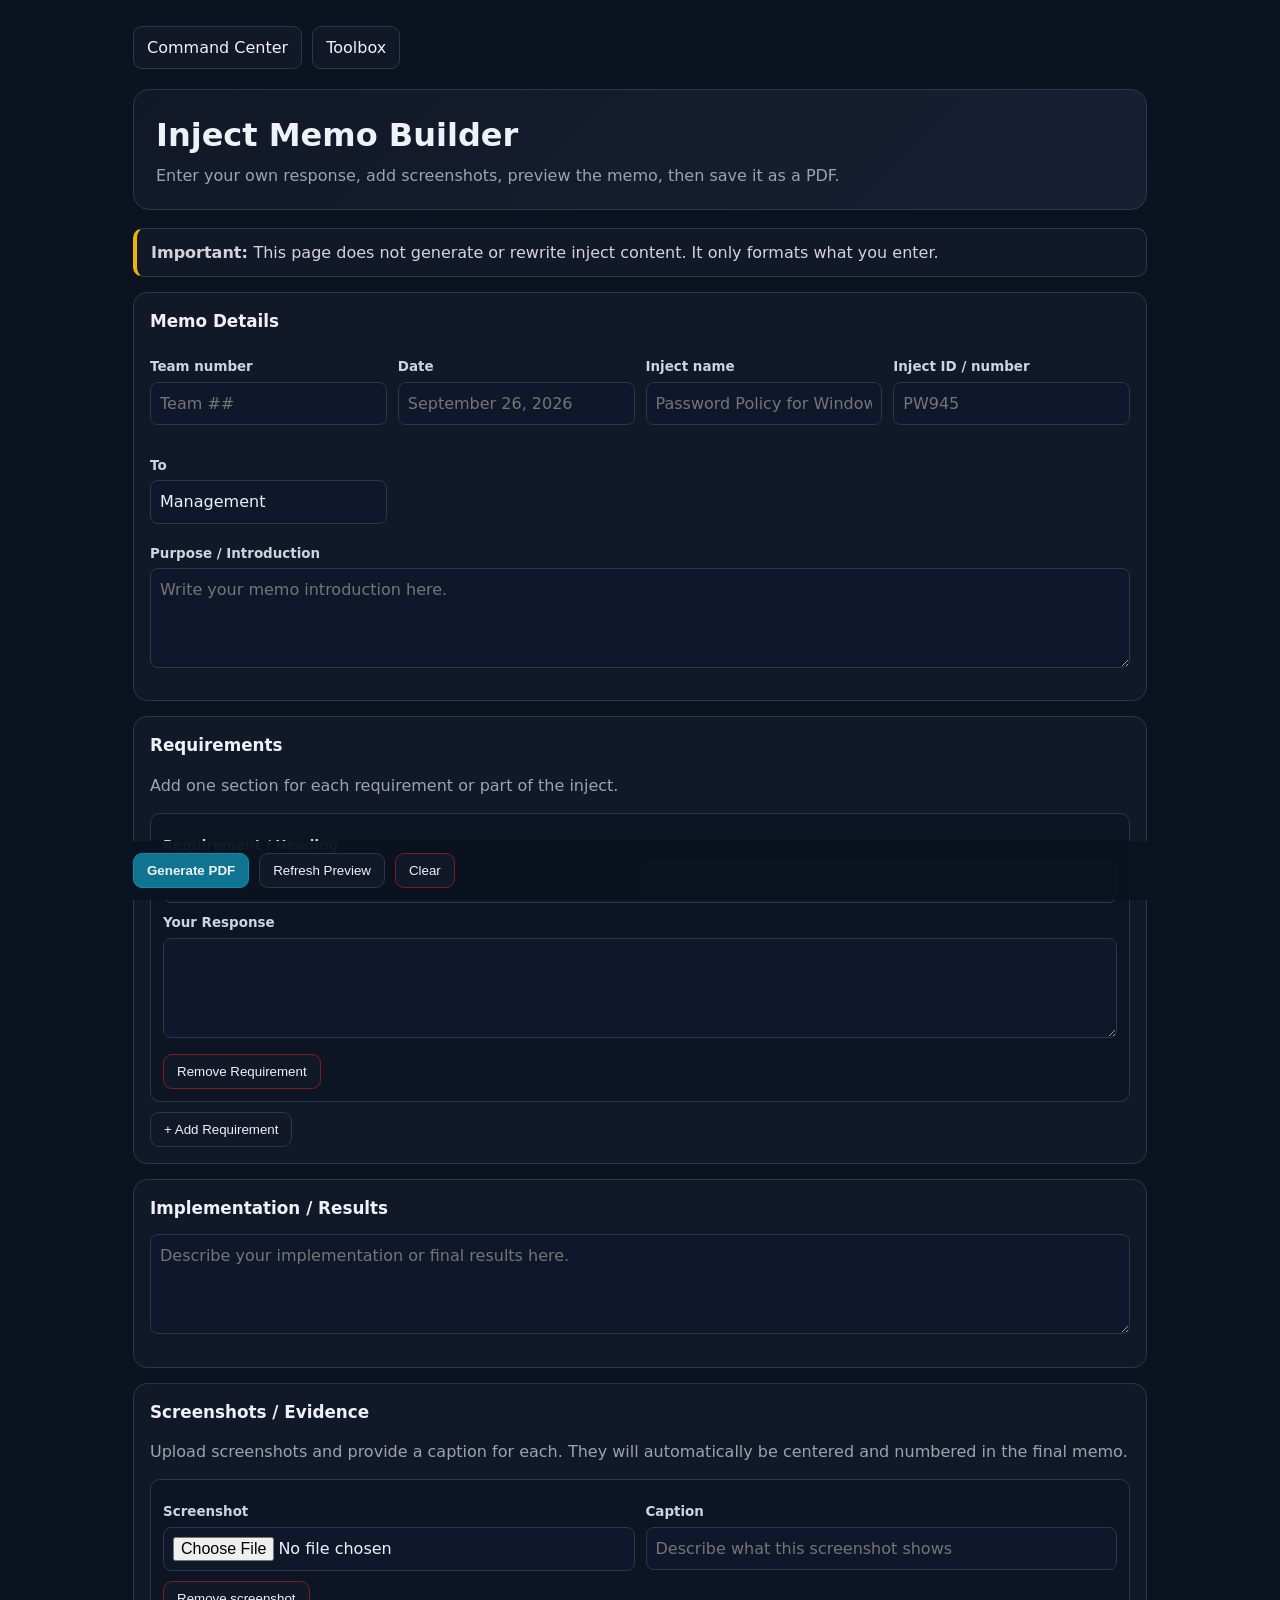
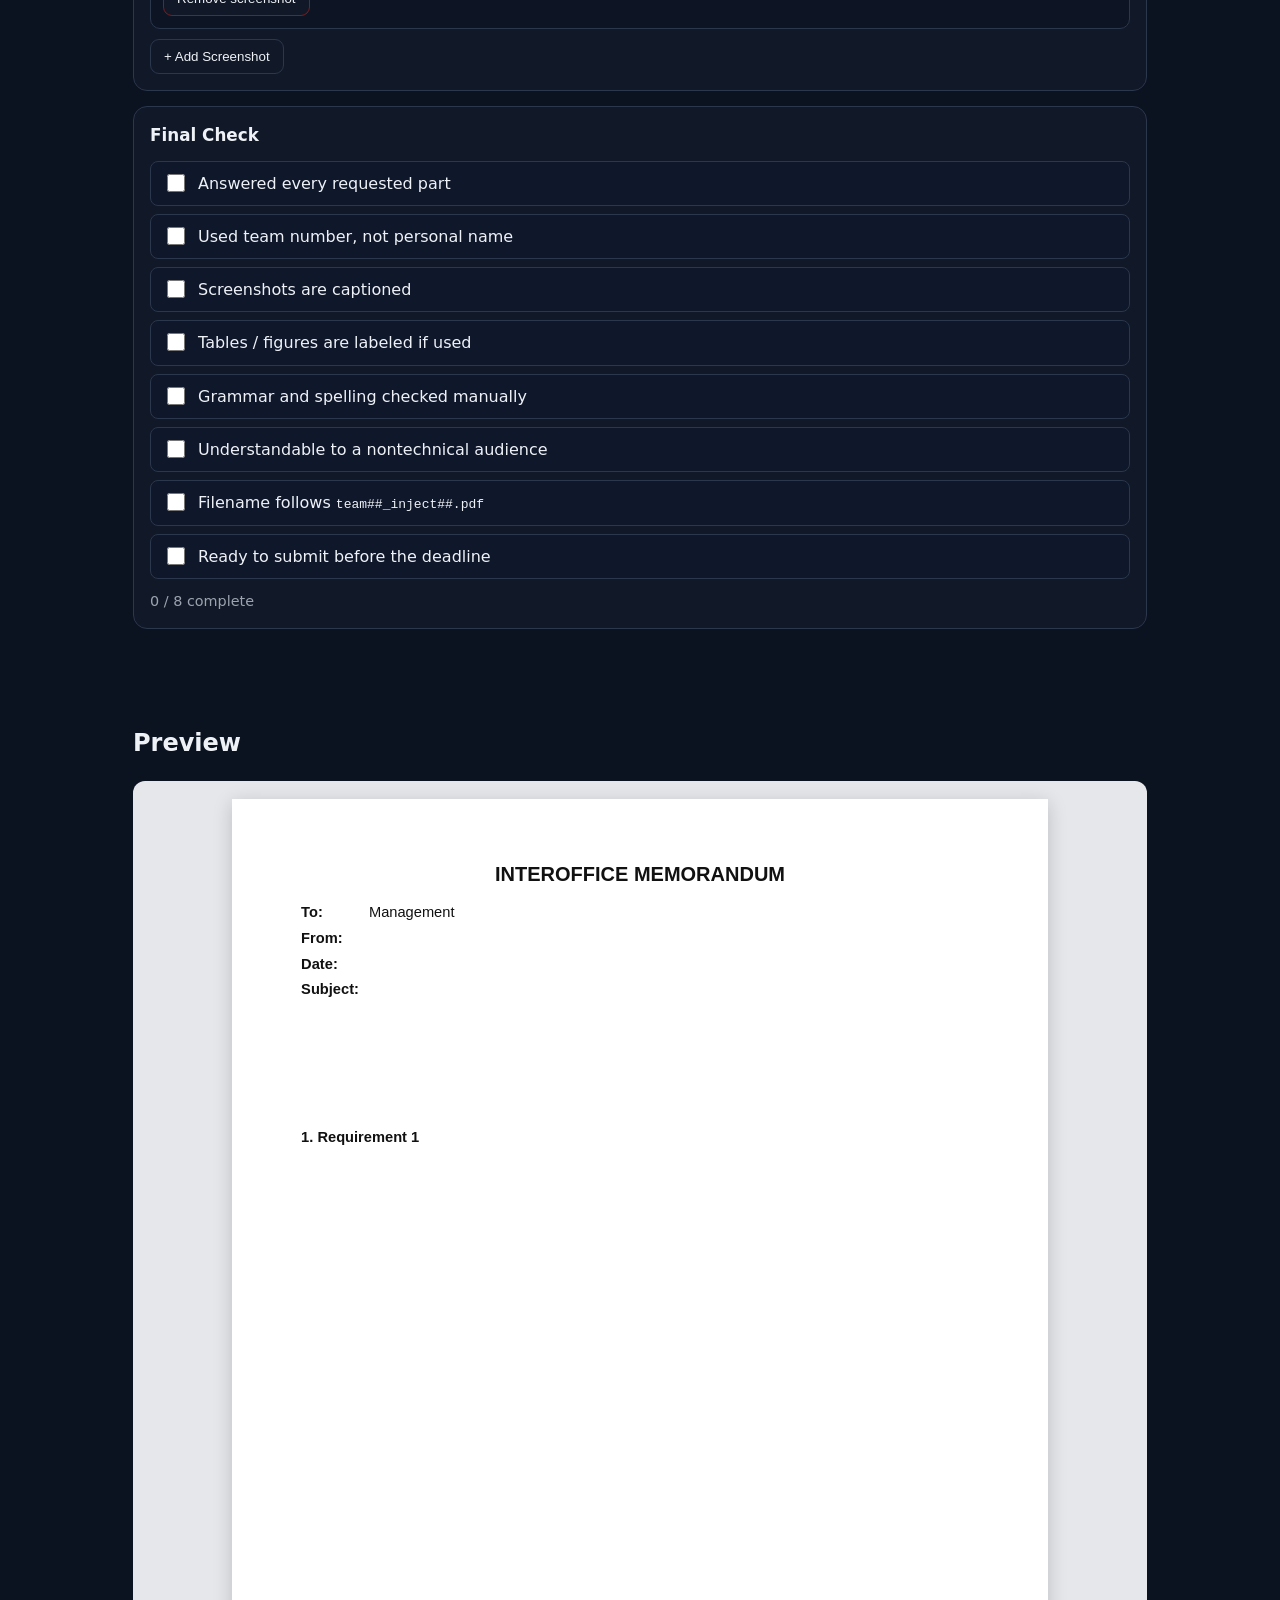
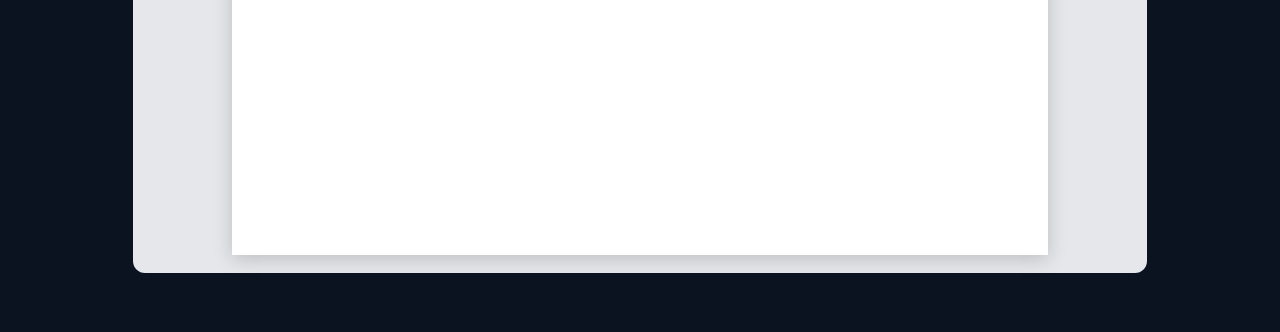
==== commit 1417def1: "Fix Formatting on Inject & Incident" ====
--- a/inject_template.html
+++ b/inject_template.html
@@ -1,77 +1,239 @@
 <!doctype html>
+
 <html lang="en">
+
 <head>
+
     <meta charset="utf-8">
-    <meta name="viewport" content="width=device-width,initial-scale=1">
-
-    <title>Inject Memo Builder</title>
-
-    <link rel="stylesheet" href="report_builder.css">
+
+    <meta
+        name="viewport"
+        content="width=device-width,initial-scale=1"
+    >
+
+    <title>
+        Inject Memo Builder
+    </title>
+
+    <link
+        rel="stylesheet"
+        href="report_builder.css"
+    >
+
 
     <style>
+
+
+        /*
+            Fix spacing in the generated memo header.
+        */
+
+        .memo-meta {
+            border-collapse: collapse;
+            margin-bottom: 14px;
+            width: auto;
+        }
+
+
+        .memo-meta td {
+            padding: 3px 10px 3px 0;
+            vertical-align: top;
+        }
+
+
+        .memo-meta td:first-child {
+            font-weight: bold;
+            white-space: nowrap;
+            width: auto;
+        }
+
+
+        .report-page h1 {
+            font-size: 15pt;
+            text-align: center;
+            margin: 0 0 12px;
+        }
+
+
+        .report-page h2 {
+            font-size: 11.5pt;
+            text-transform: uppercase;
+
+            margin:
+                13px
+                0
+                5px;
+
+            border-bottom:
+                1px solid #bbb;
+
+            padding-bottom: 2px;
+        }
+
+
+
+        /*
+            FUNCTIONAL FINAL CHECKLIST
+        */
+
         .checklist {
+
             display: grid;
+
             gap: 8px;
+
             margin-top: 10px;
+
         }
 
+
         .check-item {
+
             display: flex;
+
             align-items: flex-start;
+
             gap: 10px;
 
-            padding: 10px 12px;
-
-            background: #0f172a;
-            border: 1px solid var(--border);
-            border-radius: 8px;
-
-            cursor: pointer;
+
+            padding:
+
+                10px
+                12px;
+
+
+            background:
+
+                #0f172a;
+
+
+            border:
+
+                1px solid
+                var(--border);
+
+
+            border-radius:
+
+                8px;
+
+
+            cursor:
+
+                pointer;
+
         }
 
+
         .check-item:hover {
-            border-color: var(--accent);
+
+            border-color:
+
+                var(--accent);
+
         }
 
+
         .check-item input[type="checkbox"] {
-            width: 18px;
-            height: 18px;
-            margin-top: 2px;
-
-            cursor: pointer;
-            accent-color: #22c55e;
+
+            width:
+
+                18px;
+
+            height:
+
+                18px;
+
+            margin-top:
+
+                2px;
+
+            cursor:
+
+                pointer;
+
+            accent-color:
+
+                #22c55e;
+
         }
 
+
         .check-item.checked {
-            background: rgba(22, 101, 52, 0.25);
-            border-color: #22c55e;
+
+            background:
+
+                rgba(
+                    22,
+                    101,
+                    52,
+                    0.25
+                );
+
+
+            border-color:
+
+                #22c55e;
+
         }
 
+
         .check-progress {
-            margin-top: 12px;
-            color: var(--muted);
-            font-size: 0.9rem;
+
+            margin-top:
+
+                12px;
+
+            color:
+
+                var(--muted);
+
+            font-size:
+
+                0.9rem;
+
         }
+
+
     </style>
+
 </head>
 
+
 <body>
 
+
 <div class="container">
 
+
+    <!-- NAVIGATION -->
+
     <nav>
-        <a href="index.html">Command Center</a>
-        <a href="toolbox.html">Toolbox</a>
+
+        <a href="index.html">
+            Command Center
+        </a>
+
+        <a href="toolbox.html">
+            Toolbox
+        </a>
+
     </nav>
 
 
+    <!-- PAGE HEADER -->
+
     <div class="hero">
 
-        <h1>Inject Memo Builder</h1>
+        <h1>
+            Inject Memo Builder
+        </h1>
 
         <p>
-            Enter your own response, add screenshots,
-            preview the memo, then save it as a PDF.
+            Enter your own response,
+            add screenshots,
+            preview the memo,
+            then save it as a PDF.
         </p>
 
     </div>
@@ -79,9 +241,13 @@
 
     <div class="notice">
 
-        <strong>Important:</strong>
-
-        This page does not generate or rewrite inject content.
+        <strong>
+            Important:
+        </strong>
+
+        This page does not generate
+        or rewrite inject content.
+
         It only formats what you enter.
 
     </div>
@@ -91,13 +257,19 @@
 
     <div class="panel">
 
-        <h2>Memo details</h2>
+        <h2>
+            Memo Details
+        </h2>
+
 
         <div class="grid">
 
+
             <div class="field">
 
-                <label>Team number</label>
+                <label>
+                    Team number
+                </label>
 
                 <input
                     id="team"
@@ -109,10 +281,13 @@
 
             <div class="field">
 
-                <label>Date</label>
+                <label>
+                    Date
+                </label>
 
                 <input
                     id="date"
+                    placeholder="September 26, 2026"
                 >
 
             </div>
@@ -120,10 +295,13 @@
 
             <div class="field">
 
-                <label>Inject name</label>
+                <label>
+                    Inject name
+                </label>
 
                 <input
                     id="injectName"
+                    placeholder="Password Policy for Windows and Linux"
                 >
 
             </div>
@@ -131,10 +309,13 @@
 
             <div class="field">
 
-                <label>Inject ID / number</label>
+                <label>
+                    Inject ID / number
+                </label>
 
                 <input
                     id="injectId"
+                    placeholder="PW945"
                 >
 
             </div>
@@ -142,7 +323,9 @@
 
             <div class="field">
 
-                <label>To</label>
+                <label>
+                    To
+                </label>
 
                 <input
                     id="to"
@@ -151,17 +334,24 @@
 
             </div>
 
+
         </div>
 
 
         <div class="field">
 
-            <label>Purpose / introduction</label>
-
-            <textarea id="purpose"></textarea>
+            <label>
+                Purpose / Introduction
+            </label>
+
+            <textarea
+                id="purpose"
+                placeholder="Write your memo introduction here."
+            ></textarea>
 
         </div>
 
+
     </div>
 
 
@@ -169,33 +359,54 @@
 
     <div class="panel">
 
-        <h2>Requirements</h2>
+        <h2>
+            Requirements
+        </h2>
+
+
+        <p style="color: var(--muted);">
+
+            Add one section for each
+            requirement or part
+            of the inject.
+
+        </p>
+
 
         <div id="requirements"></div>
+
 
         <button
             type="button"
             class="btn"
             onclick="addRequirement()"
         >
-            + Add requirement
+            + Add Requirement
         </button>
 
+
     </div>
 
 
-    <!-- RESULTS -->
+    <!-- IMPLEMENTATION / RESULTS -->
 
     <div class="panel">
 
-        <h2>Implementation / Results</h2>
+        <h2>
+            Implementation / Results
+        </h2>
+
 
         <div class="field">
 
-            <textarea id="results"></textarea>
+            <textarea
+                id="results"
+                placeholder="Describe your implementation or final results here."
+            ></textarea>
 
         </div>
 
+
     </div>
 
 
@@ -203,18 +414,36 @@
 
     <div class="panel">
 
-        <h2>Screenshots / Evidence</h2>
+        <h2>
+            Screenshots / Evidence
+        </h2>
+
+
+        <p style="color: var(--muted);">
+
+            Upload screenshots
+            and provide a caption
+            for each.
+
+            They will automatically
+            be centered and numbered
+            in the final memo.
+
+        </p>
+
 
         <div id="screenshots"></div>
+
 
         <button
             type="button"
             class="btn"
             onclick="addScreenshotRow()"
         >
-            + Add screenshot
+            + Add Screenshot
         </button>
 
+
     </div>
 
 
@@ -222,7 +451,10 @@
 
     <div class="panel">
 
-        <h2>Final Check</h2>
+        <h2>
+            Final Check
+        </h2>
+
 
         <div class="checklist">
 
@@ -251,7 +483,8 @@
                 >
 
                 <span>
-                    Used team number, not personal name
+                    Used team number,
+                    not personal name
                 </span>
 
             </label>
@@ -281,7 +514,8 @@
                 >
 
                 <span>
-                    Tables / figures are labeled if used
+                    Tables / figures are labeled
+                    if used
                 </span>
 
             </label>
@@ -296,7 +530,8 @@
                 >
 
                 <span>
-                    Grammar and spelling checked manually
+                    Grammar and spelling
+                    checked manually
                 </span>
 
             </label>
@@ -311,7 +546,8 @@
                 >
 
                 <span>
-                    Understandable to a nontechnical audience
+                    Understandable to
+                    a nontechnical audience
                 </span>
 
             </label>
@@ -326,8 +562,13 @@
                 >
 
                 <span>
+
                     Filename follows
-                    <code>team##_inject##.pdf</code>
+
+                    <code>
+                        team##_inject##.pdf
+                    </code>
+
                 </span>
 
             </label>
@@ -342,10 +583,12 @@
                 >
 
                 <span>
-                    Ready to submit before the deadline
+                    Ready to submit
+                    before the deadline
                 </span>
 
             </label>
+
 
         </div>
 
@@ -357,12 +600,14 @@
             0 / 8 complete
         </div>
 
+
     </div>
 
 
     <!-- ACTION BUTTONS -->
 
     <div class="toolbar">
+
 
         <button
             class="btn primary"
@@ -387,6 +632,7 @@
             Clear
         </button>
 
+
     </div>
 
 
@@ -406,36 +652,54 @@
 
     </div>
 
+
 </div>
 
 
+<!-- SHARED REPORT FUNCTIONS -->
+
 <script src="report_builder.js"></script>
 
 
 <script>
+
 
 /* =========================================================
    REQUIREMENTS
    ========================================================= */
 
+
 let requirementCounter = 0;
 
 
-function addRequirement(title = "", response = "") {
-
-    const idx = ++requirementCounter;
-
-    const row = document.createElement("div");
-
-    row.className = "req-row";
+
+function addRequirement(
+    title = "",
+    response = ""
+) {
+
+
+    const idx =
+        ++requirementCounter;
+
+
+    const row =
+        document.createElement(
+            "div"
+        );
+
+
+    row.className =
+        "req-row";
 
 
     row.innerHTML = `
 
+
         <div class="field">
 
             <label>
-                Requirement / heading
+                Requirement / Heading
             </label>
 
             <input
@@ -449,7 +713,7 @@
         <div class="field">
 
             <label>
-                Your response
+                Your Response
             </label>
 
             <textarea
@@ -463,39 +727,63 @@
             type="button"
             class="btn danger remove-req"
         >
-            Remove requirement
+            Remove Requirement
         </button>
 
+
     `;
 
 
-    el("requirements").appendChild(row);
-
-
-    row.querySelector(".req-title").value = title;
-
-    row.querySelector(".req-response").value = response;
+    el("requirements")
+        .appendChild(
+            row
+        );
 
 
     row
-        .querySelectorAll("input,textarea")
-        .forEach(input => {
-
-            input.addEventListener(
-                "input",
-                buildPreview
-            );
-
-        });
-
-
-    row.querySelector(".remove-req").onclick = () => {
-
-        row.remove();
-
-        buildPreview();
-
-    };
+        .querySelector(
+            ".req-title"
+        )
+        .value =
+            title;
+
+
+    row
+        .querySelector(
+            ".req-response"
+        )
+        .value =
+            response;
+
+
+    row
+        .querySelectorAll(
+            "input, textarea"
+        )
+        .forEach(
+            input => {
+
+                input.addEventListener(
+                    "input",
+                    buildPreview
+                );
+
+            }
+        );
+
+
+    row
+        .querySelector(
+            ".remove-req"
+        )
+        .onclick =
+            () => {
+
+                row.remove();
+
+                buildPreview();
+
+            };
 
 
     buildPreview();
@@ -506,9 +794,15 @@
 
 function resetRequirements() {
 
-    el("requirements").innerHTML = "";
-
-    requirementCounter = 0;
+
+    el("requirements")
+        .innerHTML =
+            "";
+
+
+    requirementCounter =
+        0;
+
 
     addRequirement();
 
@@ -518,39 +812,79 @@
 
 function getRequirements() {
 
+
     return [
-        ...document.querySelectorAll(".req-row")
-    ].map((row, index) => ({
-
-        title:
-            safe(
-                row.querySelector(".req-title").value
+
+        ...document
+            .querySelectorAll(
+                ".req-row"
             )
-            ||
-            `Requirement ${index + 1}`,
-
-        response:
-            row.querySelector(".req-response").value
-            ||
-            ""
-
-    }));
+
+    ].map(
+
+        (
+            row,
+            index
+        ) => ({
+
+
+            title:
+
+                safe(
+
+                    row
+                        .querySelector(
+                            ".req-title"
+                        )
+                        .value
+
+                )
+
+                ||
+
+                `Requirement ${index + 1}`,
+
+
+            response:
+
+                row
+                    .querySelector(
+                        ".req-response"
+                    )
+                    .value
+
+                ||
+
+                ""
+
+
+        })
+
+    );
 
 }
 
 
 /* =========================================================
-   FUNCTIONAL FINAL CHECKLIST
+   FINAL CHECKLIST
    ========================================================= */
+
 
 const checklistStorageKey =
     "ccdc:inject-final-checklist";
 
 
+
 function getChecklistItems() {
 
+
     return [
-        ...document.querySelectorAll(".final-check")
+
+        ...document
+            .querySelectorAll(
+                ".final-check"
+            )
+
     ];
 
 }
@@ -559,35 +893,57 @@
 
 function updateChecklist() {
 
-    const items = getChecklistItems();
-
-    let completed = 0;
-
-
-    items.forEach(item => {
-
-        const row =
-            item.closest(".check-item");
-
-
-        if (item.checked) {
-
-            completed++;
-
-            row.classList.add("checked");
+
+    const items =
+        getChecklistItems();
+
+
+    let completed =
+        0;
+
+
+    items.forEach(
+        item => {
+
+
+            const row =
+                item.closest(
+                    ".check-item"
+                );
+
+
+            if (
+                item.checked
+            ) {
+
+
+                completed++;
+
+
+                row.classList.add(
+                    "checked"
+                );
+
+
+            }
+
+            else {
+
+
+                row.classList.remove(
+                    "checked"
+                );
+
+
+            }
 
         }
-
-        else {
-
-            row.classList.remove("checked");
-
-        }
-
-    });
-
-
-    el("checkProgress").textContent =
+    );
+
+
+    el("checkProgress")
+        .textContent =
+
         `${completed} / ${items.length} complete`;
 
 
@@ -599,20 +955,34 @@
 
 function saveChecklist() {
 
-    const state = {};
-
-
-    getChecklistItems().forEach(item => {
-
-        state[item.id] =
-            item.checked;
-
-    });
+
+    const state =
+        {};
+
+
+    getChecklistItems()
+        .forEach(
+            item => {
+
+
+                state[
+                    item.id
+                ] =
+                    item.checked;
+
+
+            }
+        );
 
 
     localStorage.setItem(
+
         checklistStorageKey,
-        JSON.stringify(state)
+
+        JSON.stringify(
+            state
+        )
+
     );
 
 }
@@ -620,6 +990,7 @@
 
 
 function loadChecklist() {
+
 
     const saved =
         localStorage.getItem(
@@ -627,7 +998,10 @@
         );
 
 
-    if (!saved) {
+    if (
+        !saved
+    ) {
+
 
         updateChecklist();
 
@@ -638,24 +1012,40 @@
 
     try {
 
+
         const state =
-            JSON.parse(saved);
-
-
-        getChecklistItems().forEach(item => {
-
-            item.checked =
-                state[item.id]
-                ||
-                false;
-
-        });
+            JSON.parse(
+                saved
+            );
+
+
+        getChecklistItems()
+            .forEach(
+                item => {
+
+
+                    item.checked =
+                        state[
+                            item.id
+                        ]
+                        ||
+                        false;
+
+
+                }
+            );
+
 
     }
 
     catch {
 
-        /* Ignore malformed saved data */
+
+        /*
+            If saved checklist data is corrupted,
+            simply ignore it.
+        */
+
 
     }
 
@@ -668,11 +1058,18 @@
 
 function resetChecklist() {
 
-    getChecklistItems().forEach(item => {
-
-        item.checked = false;
-
-    });
+
+    getChecklistItems()
+        .forEach(
+            item => {
+
+
+                item.checked =
+                    false;
+
+
+            }
+        );
 
 
     localStorage.removeItem(
@@ -686,16 +1083,23 @@
 
 
 /* =========================================================
-   CLEAR ENTIRE PAGE
+   CLEAR FORM
    ========================================================= */
 
+
 function clearInjectForm() {
 
+
     if (
+
         !confirm(
+
             "Clear all memo fields, screenshots, requirements, and checklist items?"
+
         )
+
     ) {
+
 
         return;
 
@@ -704,17 +1108,24 @@
 
     document
         .querySelectorAll(
+
             "input:not([type=file]):not([type=checkbox]), textarea"
+
         )
-        .forEach(input => {
-
-            input.value = "";
-
-        });
+        .forEach(
+            input => {
+
+
+                input.value =
+                    "";
+
+
+            }
+        );
 
 
     /*
-        Restore the default recipient after clearing.
+        Restore default recipient.
     */
 
     el("to").value =
@@ -725,8 +1136,9 @@
         Remove uploaded screenshots.
     */
 
-    el("screenshots").innerHTML =
-        "";
+    el("screenshots")
+        .innerHTML =
+            "";
 
 
     /*
@@ -737,14 +1149,14 @@
 
 
     /*
-        Reset checklist.
+        Reset final checklist.
     */
 
     resetChecklist();
 
 
     /*
-        Give the user one fresh screenshot slot.
+        Give user a fresh screenshot field.
     */
 
     addScreenshotRow();
@@ -756,53 +1168,96 @@
 
 
 /* =========================================================
-   PDF PREVIEW
+   BUILD MEMO PREVIEW
    ========================================================= */
 
+
 function buildPreview() {
 
+
     const requirements =
+
         getRequirements()
+
         .map(
-            (requirement, index) => `
+
+            (
+                requirement,
+                index
+            ) => `
+
 
                 <div class="requirement">
 
+
                     <div class="requirement-title">
 
                         ${index + 1}.
-                        ${escapeHTML(requirement.title)}
+
+                        ${escapeHTML(
+                            requirement.title
+                        )}
 
                     </div>
 
+
                     <p>
-                        ${nl(requirement.response)}
+
+                        ${nl(
+                            requirement.response
+                        )}
+
                     </p>
 
+
                 </div>
 
+
             `
+
         )
-        .join("");
-
+
+        .join(
+            ""
+        );
+
+
+    /*
+        Combine inject name and ID
+        into the Subject field.
+    */
 
     const subject = [
+
 
         safe(
             el("injectName").value
         ),
 
+
         safe(
             el("injectId").value
         )
 
+
     ]
-    .filter(Boolean)
-    .join(" — ");
-
-
-
-    el("preview").innerHTML = `
+
+    .filter(
+        Boolean
+    )
+
+    .join(
+        " — "
+    );
+
+
+    /*
+        Generate formatted memo.
+    */
+
+    el("preview")
+        .innerHTML = `
+
 
         <h1>
             INTEROFFICE MEMORANDUM
@@ -811,9 +1266,12 @@
 
         <table class="memo-meta">
 
+
             <tr>
 
-                <td>To:</td>
+                <td>
+                    To:
+                </td>
 
                 <td>
                     ${escapeHTML(
@@ -828,7 +1286,9 @@
 
             <tr>
 
-                <td>From:</td>
+                <td>
+                    From:
+                </td>
 
                 <td>
                     ${escapeHTML(
@@ -843,7 +1303,9 @@
 
             <tr>
 
-                <td>Date:</td>
+                <td>
+                    Date:
+                </td>
 
                 <td>
                     ${escapeHTML(
@@ -858,7 +1320,9 @@
 
             <tr>
 
-                <td>Subject:</td>
+                <td>
+                    Subject:
+                </td>
 
                 <td>
                     ${escapeHTML(
@@ -868,17 +1332,23 @@
 
             </tr>
 
+
         </table>
 
 
+
         <p>
+
             ${nl(
                 el("purpose").value
             )}
+
         </p>
 
 
+
         ${requirements}
+
 
 
         ${
@@ -895,9 +1365,11 @@
             </h2>
 
             <p>
+
                 ${nl(
                     el("results").value
                 )}
+
             </p>
 
             `
@@ -907,6 +1379,7 @@
             ""
 
         }
+
 
 
         ${
@@ -930,40 +1403,79 @@
 
         }
 
+
     `;
 
 }
 
 
 /* =========================================================
-   INITIALIZATION
+   INITIALIZE PAGE
    ========================================================= */
 
+
+/*
+    Automatically update preview
+    as normal fields are edited.
+*/
+
 wireInputs();
 
 
+/*
+    Start with one requirement.
+*/
+
 resetRequirements();
 
 
+/*
+    Start with one screenshot field.
+*/
+
 addScreenshotRow();
 
 
-getChecklistItems().forEach(item => {
-
-    item.addEventListener(
-        "change",
-        updateChecklist
+/*
+    Make checklist functional.
+*/
+
+getChecklistItems()
+    .forEach(
+        item => {
+
+
+            item.addEventListener(
+
+                "change",
+
+                updateChecklist
+
+            );
+
+
+        }
     );
 
-});
-
+
+/*
+    Restore checklist state
+    if the page was refreshed.
+*/
 
 loadChecklist();
 
 
+/*
+    Build initial preview.
+*/
+
 buildPreview();
 
+
 </script>
 
+
 </body>
+
 </html>
